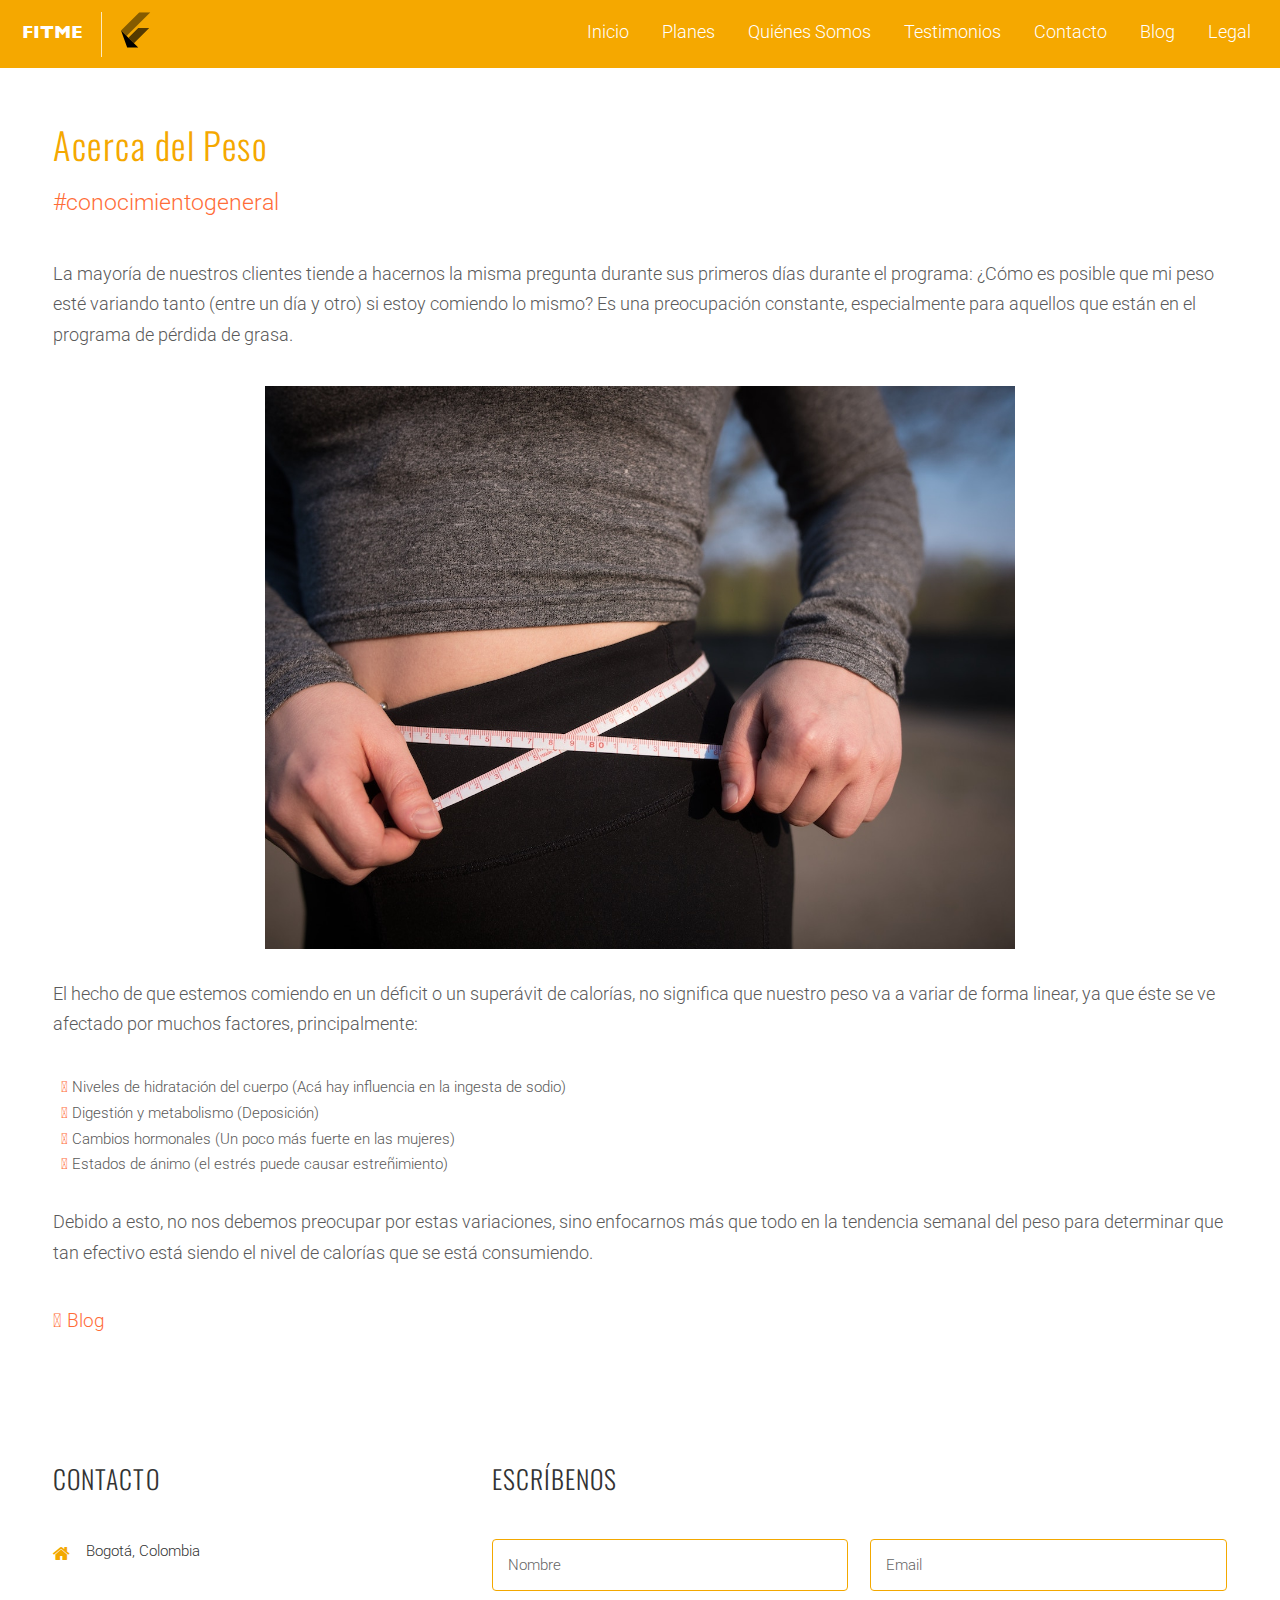
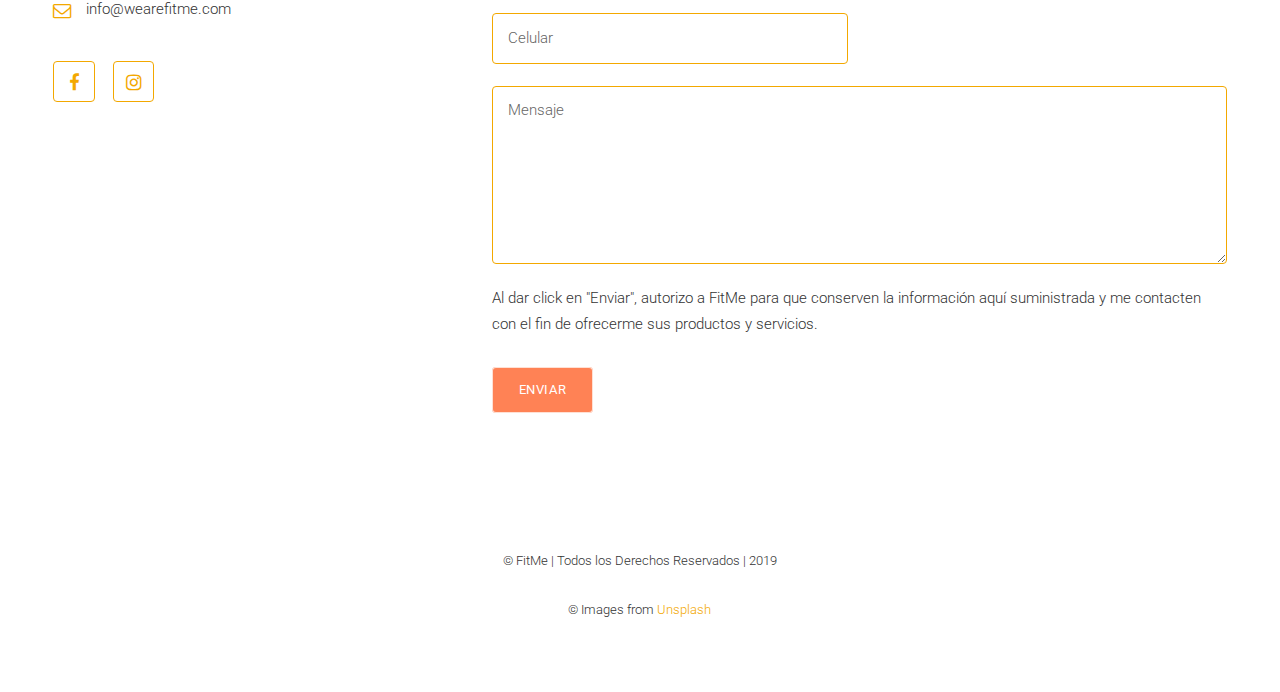
==== acerca-del-peso.html @ be14b2c5 "Add more articles to blog,  add fitlight product, restructure blog" ====
<!DOCTYPE HTML>
<!--
	Telemetry by Pixelarity
	pixelarity.com | hello@pixelarity.com
	License: pixelarity.com/license
-->
<html>
	<head>
		<!-- Meta Tags -->
		<meta charset="utf-8" />
		<meta name="viewport" content="width=device-width, initial-scale=1, user-scalable=no" />
		<meta name="description" content="Con FitMe podrás aprender cómo balancear tu alimentación y ejercicio, logrando que, después de terminar el programa, puedas comer lo que tú quieras, sin restricciones y entendiendo los balances nutricionales para mantener un peso ideal.">
		<meta name="msapplication-TileColor" content="#da532c">
		<meta name="theme-color" content="#ffffff">

		<!-- Stylesheets -->
		<link rel="stylesheet" href="assets/css/main.css" />
		<link rel="stylesheet" href="https://use.fontawesome.com/releases/v5.8.0/css/all.css" integrity="sha384-Mmxa0mLqhmOeaE8vgOSbKacftZcsNYDjQzuCOm6D02luYSzBG8vpaOykv9lFQ51Y" crossorigin="anonymous">

		<!-- Favicon Tags -->
		<link rel="apple-touch-icon" sizes="180x180" href="./assets/favicon/apple-touch-icon.png">
		<link rel="icon" type="image/png" sizes="32x32" href="./assets/favicon/favicon-32x32.png">
		<link rel="icon" type="image/png" sizes="16x16" href="./assets/favicon/favicon-16x16.png">
		<link rel="manifest" href="./assets/favicon/site.webmanifest">
		<link rel="mask-icon" href="./assets/favicon/safari-pinned-tab.svg" color="#f5a800">
		<link rel="shortcut icon" href="./assets/favicon/favicon.ico">
		<meta name="msapplication-TileColor" content="#00a300">
		<meta name="msapplication-config" content="./assets/favicon/browserconfig.xml">
		<meta name="theme-color" content="#ffffff">

		<!-- Facebook -->
		<meta property="og:image" content="./assets/favicon/og-image.jpg">
		<meta property="og:image:height" content="1257">
		<meta property="og:image:width" content="2400">
		<meta property="og:description" content="Aprende cómo balancear tu alimentación y ejercicio, logrando que, después de terminar el programa, puedas comer lo que tú quieras, sin restricciones y entendiendo los balances nutricionales para mantener un peso ideal.">
		<meta property="og:title" content="FitMe">
		<meta property="og:url" content="http://www.wearefitme.com">

		<title>FitMe | Acerca del Peso</title>

	</head>
	<body class="is-preload">

		<!-- Header -->
		<header id="header">

			<!-- Logo -->
				<div class="logo">
					<a href="index.html">FITME</a><span><img src="./images/logo-black.svg" alt="FitMe Logo" id="logo" class="fitme-logo-nav logo-black"></span>
				</div>

			<!-- Nav -->
				<nav id="nav">
					<ul>
						<li><a href="./index.html#banner">Inicio</a></li>
						<li><a href="./index.html#planes">Planes</a></li>
						<li><a href="./index.html#nosotros">Quiénes Somos</a></li>
						<li><a href="./index.html#testimonios">Testimonios</a></li>
						<li><a href="#footer">Contacto</a></li>
						<li><a href="./blog.html">Blog</a></li>
						<li><a href="./index.html">Legal</a></li>
					</ul>
				</nav>

		</header>

		<!-- Main -->
			<section id="main" class="wrapper blog-post">
				<div class="inner">

					<header>
						<h1>Acerca del Peso</h1>
						<p><a href="">#conocimientogeneral</a></p>
					</header>
					<p>La mayoría de nuestros clientes tiende a hacernos la misma pregunta durante sus primeros días durante el programa: ¿Cómo es posible que mi peso esté variando tanto (entre un día y otro) si estoy comiendo lo mismo? Es una preocupación constante, especialmente para aquellos que están en el programa de pérdida de grasa.</p>
					<img src="./images/blog/blog-01.jpg" alt="Measuring tapes on white table" />
					<p>El hecho de que estemos comiendo en un déficit o un superávit de calorías, no significa que nuestro peso va a variar de forma linear, ya que éste se ve afectado por muchos factores, principalmente:</p>
					<ul>
						<li><i class="fas fa-angle-double-right"></i> Niveles de hidratación del cuerpo (Acá hay influencia en la ingesta de sodio)</li>
						<li><i class="fas fa-angle-double-right"></i> Digestión y metabolismo (Deposición)</li>
						<li><i class="fas fa-angle-double-right"></i> Cambios hormonales (Un poco más fuerte en las mujeres)</li>
						<li><i class="fas fa-angle-double-right"></i> Estados de ánimo (el estrés puede causar estreñimiento)</li>
					</ul>
					<p>Debido a esto, no nos debemos preocupar por estas variaciones, sino enfocarnos más que todo en la tendencia semanal del peso para determinar que tan efectivo está siendo el nivel de calorías que se está consumiendo.</p>
					<a href="./blog.html"><i class="fas fa-arrow-left"></i> Blog</a>
				</div>
			</section>

		<!-- Footer -->
		<footer id="footer">
			<div class="inner">
				<div class="split style1">
					<div class="contact">
						<h2>CONTACTO</h2>
						<ul class="contact-icons">
							<li class="icon fa-home">Bogotá, Colombia</li>
							<li class="icon fa-envelope-o">info@wearefitme.com</li>
						</ul>
						<ul class="icons-bordered">
							<li><a class="icon fa-facebook" target="_blank" href="https://www.facebook.com/fitmeco/">
								<span class="label">Facebook</span>
							</a></li>
							<li><a class="icon fa-instagram" target="_blank" href="https://www.instagram.com/fit_me_co/">
								<span class="label">Instagram</span>
							</a></li>
						</ul>
					</div>
					<form action="https://formspree.io/colombiafitme@gmail.com" method="POST">
						<h2>ESCRÍBENOS</h2>
						<div class="fields">
							<div class="field half">
								<input name="name" id="name" placeholder="Nombre" type="text" required />
							</div>
							<div class="field half">
								<input name="email" id="email" placeholder="Email" type="email" required />
							</div>
							<div class="field half">
								<input name="mobile" id="mobile" placeholder="Celular" type="number" />
							</div>
							<div class="field">
								<textarea name="message" id="message" rows="6" placeholder="Mensaje"></textarea>
							</div>
							<div class="field">
								<p>Al dar click en "Enviar", autorizo a FitMe para que conserven la información aquí suministrada y me contacten con el fin de ofrecerme sus productos y servicios.</p>
							</div>
						</div>
						<ul class="actions">
							<li><input value="Enviar" class="button" type="submit" /></li>
						</ul>
					</form>
				</div>
				<div class="copyright">
					<p>&copy; FitMe | Todos los Derechos Reservados | 2019</p>
					<p> &copy; Images from <a href="https://unsplash.com/" target="_blank">Unsplash</a></p>
				</div>
			</div>
		</footer>

		<!-- Scripts -->
			<script src="assets/js/jquery.min.js"></script>
			<script src="assets/js/jquery.dropotron.min.js"></script>
			<script src="assets/js/jquery.scrollex.min.js"></script>
			<script src="assets/js/jquery.scrolly.min.js"></script>
			<script src="assets/js/jquery.selectorr.min.js"></script>
			<script src="assets/js/browser.min.js"></script>
			<script src="assets/js/breakpoints.min.js"></script>
			<script src="assets/js/util.js"></script>
			<script src="assets/js/main.js"></script>

	</body>
</html>
---- assets/css/main.css ----
@import url(font-awesome.min.css);
@import url('https://fonts.googleapis.com/css?family=Roboto:300,300i,400,400i');
@import url('https://fonts.googleapis.com/css?family=Oswald');

html, body, div, span, applet, object,
iframe, h1, h2, h3, h4, h5, h6, p, blockquote,
pre, a, abbr, acronym, address, big, cite,
code, del, dfn, em, img, ins, kbd, q, s, samp,
small, strike, strong, sub, sup, tt, var, b,
u, i, center, dl, dt, dd, ol, ul, li, fieldset,
form, label, legend, table, caption, tbody,
tfoot, thead, tr, th, td, article, aside,
canvas, details, embed, figure, figcaption,
footer, header, hgroup, menu, nav, output, ruby,
section, summary, time, mark, audio, video {
	margin: 0;
	padding: 0;
	border: 0;
	font-size: 100%;
	font: inherit;
	vertical-align: baseline;}

article, aside, details, figcaption, figure,
footer, header, hgroup, menu, nav, section {
	display: block;}

body {
	line-height: 1;
}

ol, ul {
	list-style: none;
}

blockquote, q {
	quotes: none;
}

	blockquote:before, blockquote:after, q:before, q:after {
		content: '';
		content: none;
	}

table {
	border-collapse: collapse;
	border-spacing: 0;
}

body {
	-webkit-text-size-adjust: none;
}

mark {
	background-color: transparent;
	color: inherit;
}

input::-moz-focus-inner {
	border: 0;
	padding: 0;
}

input, select, textarea {
	-moz-appearance: none;
	-webkit-appearance: none;
	-ms-appearance: none;
	appearance: none;
}

@font-face {
    font-family: 'GillSans';
    src: url('../fonts/GillSans-Bold.ttf'),
         url('../fonts/GillSans-Light.ttf');
}

/* Basic */

	@-ms-viewport {
		width: device-width;
	}

	body {
		-ms-overflow-style: scrollbar;
	}

	@media screen and (max-width: 480px) {

		html, body {
			min-width: 320px;
		}

	}

	html {
		box-sizing: border-box;
		scroll-behavior: smooth;
	}

	*, *:before, *:after {
		box-sizing: inherit;
	}

		body.is-preload *, body.is-preload *:before, body.is-preload *:after {
			-moz-animation: none !important;
			-webkit-animation: none !important;
			-ms-animation: none !important;
			animation: none !important;
			-moz-transition: none !important;
			-webkit-transition: none !important;
			-ms-transition: none !important;
			transition: none !important;
		}

/* Type */

	body {
		background-color: #ffffff;
		color: #5a5a5a;
	}

	body, input, select, textarea {
		font-family: "Roboto", Arial, Helvetica, sans-serif;
		font-size: 13pt;
		font-weight: 300;
		line-height: 1.75;
	}

		@media screen and (max-width: 1680px) {

			body, input, select, textarea {
				font-size: 11pt;
			}

		}

	a {
		text-decoration: none;
	}

		a:hover {
			text-decoration: none;
		}

	strong, b {
		font-weight: 400;
	}

	em, i {
		font-style: italic;
	}

	p {
		margin: 0 0 2em 0;
	}

	h1, h2, h3, h4, h5, h6 {
		line-height: 1.8;
		letter-spacing: 0.04em;
		margin: 0 0 1.5em 0;
	}

		h1 a, h2 a, h3 a, h4 a, h5 a, h6 a {
			color: inherit;
			text-decoration: none;
		}

	h1 {
		font-size: 3.45em;
		line-height: 1.3;
	}

	h2 {
		font-size: 2.4em;
	}

	h3 {
		font-size: 1.2em;
		font-weight: 400;
	}

	h4 {
		font-size: 1em;
		font-weight: 400;
	}

	h5 {
		font-size: 1em;
		font-weight: 400;
	}

	h6 {
		font-size: 1em;
		font-weight: 400;
	}

	h1, h2 {
		font-family: 'Oswald', sans-serif;
	}

	@media screen and (max-width: 1280px) {

		h1 {
			font-size: 2.5em;
			line-height: 1.5;
		}

		h2 {
			font-size: 1.75em;
		}

		h3 {
			font-size: 1em;
		}

		h4 {
			font-size: 1em;
		}

	}

	@media screen and (max-width: 736px) {

		h1 {
			font-size: 1.75em;
		}

		h2 {
			font-size: 1.25em;
		}

		h3 {
			font-size: 1em;
		}

	}

	sub {
		font-size: 0.8em;
		position: relative;
		top: 0.5em;
	}

	sup {
		font-size: 0.8em;
		position: relative;
		top: -0.5em;
	}

	blockquote {
		border-left: solid 4px;
		font-style: italic;
		margin: 0 0 2em 0;
		padding: 0.5em 0 0.5em 2em;
	}

	code {
		border-radius: 4px;
		border: solid 1px;
		font-family: "Courier New", monospace;
		font-size: 0.9em;
		margin: 0 0.25em;
		padding: 0.25em 0.65em;
	}

	pre {
		-webkit-overflow-scrolling: touch;
		font-family: "Courier New", monospace;
		font-size: 0.9em;
		margin: 0 0 2em 0;
	}

		pre code {
			display: block;
			line-height: 1.75;
			padding: 1em 1.5em;
			overflow-x: auto;
		}

	hr {
		border: 0;
		border-bottom: solid 1px;
		margin: 2em 0;
	}

		hr.major {
			margin: 3em 0;
		}

	.align-left {
		text-align: left;
	}

	.align-center {
		text-align: center;
	}

	.align-right {
		text-align: right;
	}

	input, select, textarea {
		color: #333333;
	}

	a {
		color: #5ac3d6;
	}

	strong, b {
		color: #333333;
	}

	h1, h2, h3, h4, h5, h6 {
		color: #333333;
	}

	blockquote {
		border-left-color: rgba(144, 144, 144, 0.25);
	}

	code {
		background: rgba(144, 144, 144, 0.075);
		border-color: rgba(144, 144, 144, 0.25);
	}

	hr {
		border-bottom-color: rgba(144, 144, 144, 0.25);
	}

/* Row */

	.row {
		display: flex;
		flex-wrap: wrap;
		box-sizing: border-box;
		align-items: stretch;
	}

		.row > * {
			box-sizing: border-box;
		}

		.row.gtr-uniform > * > :last-child {
			margin-bottom: 0;
		}

		.row.aln-left {
			justify-content: flex-start;
		}

		.row.aln-center {
			justify-content: center;
		}

		.row.aln-right {
			justify-content: flex-end;
		}

		.row.aln-top {
			align-items: flex-start;
		}

		.row.aln-middle {
			align-items: center;
		}

		.row.aln-bottom {
			align-items: flex-end;
		}

		.row > .imp {
			order: -1;
		}

		.row > .col-1 {
			width: 8.3333333333%;
		}

		.row > .off-1 {
			margin-left: 8.3333333333%;
		}

		.row > .col-2 {
			width: 16.6666666667%;
		}

		.row > .off-2 {
			margin-left: 16.6666666667%;
		}

		.row > .col-3 {
			width: 25%;
		}

		.row > .off-3 {
			margin-left: 25%;
		}

		.row > .col-4 {
			width: 33.3333333333%;
		}

		.row > .off-4 {
			margin-left: 33.3333333333%;
		}

		.row > .col-5 {
			width: 41.6666666667%;
		}

		.row > .off-5 {
			margin-left: 41.6666666667%;
		}

		.row > .col-6 {
			width: 50%;
		}

		.row > .off-6 {
			margin-left: 50%;
		}

		.row > .col-7 {
			width: 58.3333333333%;
		}

		.row > .off-7 {
			margin-left: 58.3333333333%;
		}

		.row > .col-8 {
			width: 66.6666666667%;
		}

		.row > .off-8 {
			margin-left: 66.6666666667%;
		}

		.row > .col-9 {
			width: 75%;
		}

		.row > .off-9 {
			margin-left: 75%;
		}

		.row > .col-10 {
			width: 83.3333333333%;
		}

		.row > .off-10 {
			margin-left: 83.3333333333%;
		}

		.row > .col-11 {
			width: 91.6666666667%;
		}

		.row > .off-11 {
			margin-left: 91.6666666667%;
		}

		.row > .col-12 {
			width: 100%;
		}

		.row > .off-12 {
			margin-left: 100%;
		}

		.row.gtr-0 {
			margin-top: 0;
			margin-left: 0em;
		}

			.row.gtr-0 > * {
				padding: 0 0 0 0em;
			}

			.row.gtr-0.gtr-uniform {
				margin-top: 0em;
			}

				.row.gtr-0.gtr-uniform > * {
					padding-top: 0em;
				}

		.row.gtr-25 {
			margin-top: 0;
			margin-left: -0.5em;
		}

			.row.gtr-25 > * {
				padding: 0 0 0 0.5em;
			}

			.row.gtr-25.gtr-uniform {
				margin-top: -0.5em;
			}

				.row.gtr-25.gtr-uniform > * {
					padding-top: 0.5em;
				}

		.row.gtr-50 {
			margin-top: 0;
			margin-left: -1em;
		}

			.row.gtr-50 > * {
				padding: 0 0 0 1em;
			}

			.row.gtr-50.gtr-uniform {
				margin-top: -1em;
			}

				.row.gtr-50.gtr-uniform > * {
					padding-top: 1em;
				}

		.row {
			margin-top: 0;
			margin-left: -2em;
		}

			.row > * {
				padding: 0 0 0 2em;
			}

			.row.gtr-uniform {
				margin-top: -2em;
			}

				.row.gtr-uniform > * {
					padding-top: 2em;
				}

		.row.gtr-150 {
			margin-top: 0;
			margin-left: -3em;
		}

			.row.gtr-150 > * {
				padding: 0 0 0 3em;
			}

			.row.gtr-150.gtr-uniform {
				margin-top: -3em;
			}

				.row.gtr-150.gtr-uniform > * {
					padding-top: 3em;
				}

		.row.gtr-200 {
			margin-top: 0;
			margin-left: -4em;
		}

			.row.gtr-200 > * {
				padding: 0 0 0 4em;
			}

			.row.gtr-200.gtr-uniform {
				margin-top: -4em;
			}

				.row.gtr-200.gtr-uniform > * {
					padding-top: 4em;
				}

		@media screen and (max-width: 1680px) {

			.row {
				display: flex;
				flex-wrap: wrap;
				box-sizing: border-box;
				align-items: stretch;
			}

				.row > * {
					box-sizing: border-box;
				}

				.row.gtr-uniform > * > :last-child {
					margin-bottom: 0;
				}

				.row.aln-left {
					justify-content: flex-start;
				}

				.row.aln-center {
					justify-content: center;
				}

				.row.aln-right {
					justify-content: flex-end;
				}

				.row.aln-top {
					align-items: flex-start;
				}

				.row.aln-middle {
					align-items: center;
				}

				.row.aln-bottom {
					align-items: flex-end;
				}

				.row > .imp-xlarge {
					order: -1;
				}

				.row > .col-1-xlarge {
					width: 8.3333333333%;
				}

				.row > .off-1-xlarge {
					margin-left: 8.3333333333%;
				}

				.row > .col-2-xlarge {
					width: 16.6666666667%;
				}

				.row > .off-2-xlarge {
					margin-left: 16.6666666667%;
				}

				.row > .col-3-xlarge {
					width: 25%;
				}

				.row > .off-3-xlarge {
					margin-left: 25%;
				}

				.row > .col-4-xlarge {
					width: 33.3333333333%;
				}

				.row > .off-4-xlarge {
					margin-left: 33.3333333333%;
				}

				.row > .col-5-xlarge {
					width: 41.6666666667%;
				}

				.row > .off-5-xlarge {
					margin-left: 41.6666666667%;
				}

				.row > .col-6-xlarge {
					width: 50%;
				}

				.row > .off-6-xlarge {
					margin-left: 50%;
				}

				.row > .col-7-xlarge {
					width: 58.3333333333%;
				}

				.row > .off-7-xlarge {
					margin-left: 58.3333333333%;
				}

				.row > .col-8-xlarge {
					width: 66.6666666667%;
				}

				.row > .off-8-xlarge {
					margin-left: 66.6666666667%;
				}

				.row > .col-9-xlarge {
					width: 75%;
				}

				.row > .off-9-xlarge {
					margin-left: 75%;
				}

				.row > .col-10-xlarge {
					width: 83.3333333333%;
				}

				.row > .off-10-xlarge {
					margin-left: 83.3333333333%;
				}

				.row > .col-11-xlarge {
					width: 91.6666666667%;
				}

				.row > .off-11-xlarge {
					margin-left: 91.6666666667%;
				}

				.row > .col-12-xlarge {
					width: 100%;
				}

				.row > .off-12-xlarge {
					margin-left: 100%;
				}

				.row.gtr-0 {
					margin-top: 0;
					margin-left: 0em;
				}

					.row.gtr-0 > * {
						padding: 0 0 0 0em;
					}

					.row.gtr-0.gtr-uniform {
						margin-top: 0em;
					}

						.row.gtr-0.gtr-uniform > * {
							padding-top: 0em;
						}

				.row.gtr-25 {
					margin-top: 0;
					margin-left: -0.5em;
				}

					.row.gtr-25 > * {
						padding: 0 0 0 0.5em;
					}

					.row.gtr-25.gtr-uniform {
						margin-top: -0.5em;
					}

						.row.gtr-25.gtr-uniform > * {
							padding-top: 0.5em;
						}

				.row.gtr-50 {
					margin-top: 0;
					margin-left: -1em;
				}

					.row.gtr-50 > * {
						padding: 0 0 0 1em;
					}

					.row.gtr-50.gtr-uniform {
						margin-top: -1em;
					}

						.row.gtr-50.gtr-uniform > * {
							padding-top: 1em;
						}

				.row {
					margin-top: 0;
					margin-left: -2em;
				}

					.row > * {
						padding: 0 0 0 2em;
					}

					.row.gtr-uniform {
						margin-top: -2em;
					}

						.row.gtr-uniform > * {
							padding-top: 2em;
						}

				.row.gtr-150 {
					margin-top: 0;
					margin-left: -3em;
				}

					.row.gtr-150 > * {
						padding: 0 0 0 3em;
					}

					.row.gtr-150.gtr-uniform {
						margin-top: -3em;
					}

						.row.gtr-150.gtr-uniform > * {
							padding-top: 3em;
						}

				.row.gtr-200 {
					margin-top: 0;
					margin-left: -4em;
				}

					.row.gtr-200 > * {
						padding: 0 0 0 4em;
					}

					.row.gtr-200.gtr-uniform {
						margin-top: -4em;
					}

						.row.gtr-200.gtr-uniform > * {
							padding-top: 4em;
						}

		}

		@media screen and (max-width: 1280px) {

			.row {
				display: flex;
				flex-wrap: wrap;
				box-sizing: border-box;
				align-items: stretch;
			}

				.row > * {
					box-sizing: border-box;
				}

				.row.gtr-uniform > * > :last-child {
					margin-bottom: 0;
				}

				.row.aln-left {
					justify-content: flex-start;
				}

				.row.aln-center {
					justify-content: center;
				}

				.row.aln-right {
					justify-content: flex-end;
				}

				.row.aln-top {
					align-items: flex-start;
				}

				.row.aln-middle {
					align-items: center;
				}

				.row.aln-bottom {
					align-items: flex-end;
				}

				.row > .imp-large {
					order: -1;
				}

				.row > .col-1-large {
					width: 8.3333333333%;
				}

				.row > .off-1-large {
					margin-left: 8.3333333333%;
				}

				.row > .col-2-large {
					width: 16.6666666667%;
				}

				.row > .off-2-large {
					margin-left: 16.6666666667%;
				}

				.row > .col-3-large {
					width: 25%;
				}

				.row > .off-3-large {
					margin-left: 25%;
				}

				.row > .col-4-large {
					width: 33.3333333333%;
				}

				.row > .off-4-large {
					margin-left: 33.3333333333%;
				}

				.row > .col-5-large {
					width: 41.6666666667%;
				}

				.row > .off-5-large {
					margin-left: 41.6666666667%;
				}

				.row > .col-6-large {
					width: 50%;
				}

				.row > .off-6-large {
					margin-left: 50%;
				}

				.row > .col-7-large {
					width: 58.3333333333%;
				}

				.row > .off-7-large {
					margin-left: 58.3333333333%;
				}

				.row > .col-8-large {
					width: 66.6666666667%;
				}

				.row > .off-8-large {
					margin-left: 66.6666666667%;
				}

				.row > .col-9-large {
					width: 75%;
				}

				.row > .off-9-large {
					margin-left: 75%;
				}

				.row > .col-10-large {
					width: 83.3333333333%;
				}

				.row > .off-10-large {
					margin-left: 83.3333333333%;
				}

				.row > .col-11-large {
					width: 91.6666666667%;
				}

				.row > .off-11-large {
					margin-left: 91.6666666667%;
				}

				.row > .col-12-large {
					width: 100%;
				}

				.row > .off-12-large {
					margin-left: 100%;
				}

				.row.gtr-0 {
					margin-top: 0;
					margin-left: 0em;
				}

					.row.gtr-0 > * {
						padding: 0 0 0 0em;
					}

					.row.gtr-0.gtr-uniform {
						margin-top: 0em;
					}

						.row.gtr-0.gtr-uniform > * {
							padding-top: 0em;
						}

				.row.gtr-25 {
					margin-top: 0;
					margin-left: -0.375em;
				}

					.row.gtr-25 > * {
						padding: 0 0 0 0.375em;
					}

					.row.gtr-25.gtr-uniform {
						margin-top: -0.375em;
					}

						.row.gtr-25.gtr-uniform > * {
							padding-top: 0.375em;
						}

				.row.gtr-50 {
					margin-top: 0;
					margin-left: -0.75em;
				}

					.row.gtr-50 > * {
						padding: 0 0 0 0.75em;
					}

					.row.gtr-50.gtr-uniform {
						margin-top: -0.75em;
					}

						.row.gtr-50.gtr-uniform > * {
							padding-top: 0.75em;
						}

				.row {
					margin-top: 0;
					margin-left: -1.5em;
				}

					.row > * {
						padding: 0 0 0 1.5em;
					}

					.row.gtr-uniform {
						margin-top: -1.5em;
					}

						.row.gtr-uniform > * {
							padding-top: 1.5em;
						}

				.row.gtr-150 {
					margin-top: 0;
					margin-left: -2.25em;
				}

					.row.gtr-150 > * {
						padding: 0 0 0 2.25em;
					}

					.row.gtr-150.gtr-uniform {
						margin-top: -2.25em;
					}

						.row.gtr-150.gtr-uniform > * {
							padding-top: 2.25em;
						}

				.row.gtr-200 {
					margin-top: 0;
					margin-left: -3em;
				}

					.row.gtr-200 > * {
						padding: 0 0 0 3em;
					}

					.row.gtr-200.gtr-uniform {
						margin-top: -3em;
					}

						.row.gtr-200.gtr-uniform > * {
							padding-top: 3em;
						}

		}

		@media screen and (max-width: 980px) {

			.row {
				display: flex;
				flex-wrap: wrap;
				box-sizing: border-box;
				align-items: stretch;
			}

				.row > * {
					box-sizing: border-box;
				}

				.row.gtr-uniform > * > :last-child {
					margin-bottom: 0;
				}

				.row.aln-left {
					justify-content: flex-start;
				}

				.row.aln-center {
					justify-content: center;
				}

				.row.aln-right {
					justify-content: flex-end;
				}

				.row.aln-top {
					align-items: flex-start;
				}

				.row.aln-middle {
					align-items: center;
				}

				.row.aln-bottom {
					align-items: flex-end;
				}

				.row > .imp-medium {
					order: -1;
				}

				.row > .col-1-medium {
					width: 8.3333333333%;
				}

				.row > .off-1-medium {
					margin-left: 8.3333333333%;
				}

				.row > .col-2-medium {
					width: 16.6666666667%;
				}

				.row > .off-2-medium {
					margin-left: 16.6666666667%;
				}

				.row > .col-3-medium {
					width: 25%;
				}

				.row > .off-3-medium {
					margin-left: 25%;
				}

				.row > .col-4-medium {
					width: 33.3333333333%;
				}

				.row > .off-4-medium {
					margin-left: 33.3333333333%;
				}

				.row > .col-5-medium {
					width: 41.6666666667%;
				}

				.row > .off-5-medium {
					margin-left: 41.6666666667%;
				}

				.row > .col-6-medium {
					width: 50%;
				}

				.row > .off-6-medium {
					margin-left: 50%;
				}

				.row > .col-7-medium {
					width: 58.3333333333%;
				}

				.row > .off-7-medium {
					margin-left: 58.3333333333%;
				}

				.row > .col-8-medium {
					width: 66.6666666667%;
				}

				.row > .off-8-medium {
					margin-left: 66.6666666667%;
				}

				.row > .col-9-medium {
					width: 75%;
				}

				.row > .off-9-medium {
					margin-left: 75%;
				}

				.row > .col-10-medium {
					width: 83.3333333333%;
				}

				.row > .off-10-medium {
					margin-left: 83.3333333333%;
				}

				.row > .col-11-medium {
					width: 91.6666666667%;
				}

				.row > .off-11-medium {
					margin-left: 91.6666666667%;
				}

				.row > .col-12-medium {
					width: 100%;
				}

				.row > .off-12-medium {
					margin-left: 100%;
				}

				.row.gtr-0 {
					margin-top: 0;
					margin-left: 0em;
				}

					.row.gtr-0 > * {
						padding: 0 0 0 0em;
					}

					.row.gtr-0.gtr-uniform {
						margin-top: 0em;
					}

						.row.gtr-0.gtr-uniform > * {
							padding-top: 0em;
						}

				.row.gtr-25 {
					margin-top: 0;
					margin-left: -0.375em;
				}

					.row.gtr-25 > * {
						padding: 0 0 0 0.375em;
					}

					.row.gtr-25.gtr-uniform {
						margin-top: -0.375em;
					}

						.row.gtr-25.gtr-uniform > * {
							padding-top: 0.375em;
						}

				.row.gtr-50 {
					margin-top: 0;
					margin-left: -0.75em;
				}

					.row.gtr-50 > * {
						padding: 0 0 0 0.75em;
					}

					.row.gtr-50.gtr-uniform {
						margin-top: -0.75em;
					}

						.row.gtr-50.gtr-uniform > * {
							padding-top: 0.75em;
						}

				.row {
					margin-top: 0;
					margin-left: -1.5em;
				}

					.row > * {
						padding: 0 0 0 1.5em;
					}

					.row.gtr-uniform {
						margin-top: -1.5em;
					}

						.row.gtr-uniform > * {
							padding-top: 1.5em;
						}

				.row.gtr-150 {
					margin-top: 0;
					margin-left: -2.25em;
				}

					.row.gtr-150 > * {
						padding: 0 0 0 2.25em;
					}

					.row.gtr-150.gtr-uniform {
						margin-top: -2.25em;
					}

						.row.gtr-150.gtr-uniform > * {
							padding-top: 2.25em;
						}

				.row.gtr-200 {
					margin-top: 0;
					margin-left: -3em;
				}

					.row.gtr-200 > * {
						padding: 0 0 0 3em;
					}

					.row.gtr-200.gtr-uniform {
						margin-top: -3em;
					}

						.row.gtr-200.gtr-uniform > * {
							padding-top: 3em;
						}

		}

		@media screen and (max-width: 736px) {

			.row {
				display: flex;
				flex-wrap: wrap;
				box-sizing: border-box;
				align-items: stretch;
			}

				.row > * {
					box-sizing: border-box;
				}

				.row.gtr-uniform > * > :last-child {
					margin-bottom: 0;
				}

				.row.aln-left {
					justify-content: flex-start;
				}

				.row.aln-center {
					justify-content: center;
				}

				.row.aln-right {
					justify-content: flex-end;
				}

				.row.aln-top {
					align-items: flex-start;
				}

				.row.aln-middle {
					align-items: center;
				}

				.row.aln-bottom {
					align-items: flex-end;
				}

				.row > .imp-small {
					order: -1;
				}

				.row > .col-1-small {
					width: 8.3333333333%;
				}

				.row > .off-1-small {
					margin-left: 8.3333333333%;
				}

				.row > .col-2-small {
					width: 16.6666666667%;
				}

				.row > .off-2-small {
					margin-left: 16.6666666667%;
				}

				.row > .col-3-small {
					width: 25%;
				}

				.row > .off-3-small {
					margin-left: 25%;
				}

				.row > .col-4-small {
					width: 33.3333333333%;
				}

				.row > .off-4-small {
					margin-left: 33.3333333333%;
				}

				.row > .col-5-small {
					width: 41.6666666667%;
				}

				.row > .off-5-small {
					margin-left: 41.6666666667%;
				}

				.row > .col-6-small {
					width: 50%;
				}

				.row > .off-6-small {
					margin-left: 50%;
				}

				.row > .col-7-small {
					width: 58.3333333333%;
				}

				.row > .off-7-small {
					margin-left: 58.3333333333%;
				}

				.row > .col-8-small {
					width: 66.6666666667%;
				}

				.row > .off-8-small {
					margin-left: 66.6666666667%;
				}

				.row > .col-9-small {
					width: 75%;
				}

				.row > .off-9-small {
					margin-left: 75%;
				}

				.row > .col-10-small {
					width: 83.3333333333%;
				}

				.row > .off-10-small {
					margin-left: 83.3333333333%;
				}

				.row > .col-11-small {
					width: 91.6666666667%;
				}

				.row > .off-11-small {
					margin-left: 91.6666666667%;
				}

				.row > .col-12-small {
					width: 100%;
				}

				.row > .off-12-small {
					margin-left: 100%;
				}

				.row.gtr-0 {
					margin-top: 0;
					margin-left: 0em;
				}

					.row.gtr-0 > * {
						padding: 0 0 0 0em;
					}

					.row.gtr-0.gtr-uniform {
						margin-top: 0em;
					}

						.row.gtr-0.gtr-uniform > * {
							padding-top: 0em;
						}

				.row.gtr-25 {
					margin-top: 0;
					margin-left: -0.3125em;
				}

					.row.gtr-25 > * {
						padding: 0 0 0 0.3125em;
					}

					.row.gtr-25.gtr-uniform {
						margin-top: -0.3125em;
					}

						.row.gtr-25.gtr-uniform > * {
							padding-top: 0.3125em;
						}

				.row.gtr-50 {
					margin-top: 0;
					margin-left: -0.625em;
				}

					.row.gtr-50 > * {
						padding: 0 0 0 0.625em;
					}

					.row.gtr-50.gtr-uniform {
						margin-top: -0.625em;
					}

						.row.gtr-50.gtr-uniform > * {
							padding-top: 0.625em;
						}

				.row {
					margin-top: 0;
					margin-left: -1.25em;
				}

					.row > * {
						padding: 0 0 0 1.25em;
					}

					.row.gtr-uniform {
						margin-top: -1.25em;
					}

						.row.gtr-uniform > * {
							padding-top: 1.25em;
						}

				.row.gtr-150 {
					margin-top: 0;
					margin-left: -1.875em;
				}

					.row.gtr-150 > * {
						padding: 0 0 0 1.875em;
					}

					.row.gtr-150.gtr-uniform {
						margin-top: -1.875em;
					}

						.row.gtr-150.gtr-uniform > * {
							padding-top: 1.875em;
						}

				.row.gtr-200 {
					margin-top: 0;
					margin-left: -2.5em;
				}

					.row.gtr-200 > * {
						padding: 0 0 0 2.5em;
					}

					.row.gtr-200.gtr-uniform {
						margin-top: -2.5em;
					}

						.row.gtr-200.gtr-uniform > * {
							padding-top: 2.5em;
						}

		}

		@media screen and (max-width: 480px) {

			.row {
				display: flex;
				flex-wrap: wrap;
				box-sizing: border-box;
				align-items: stretch;
			}

				.row > * {
					box-sizing: border-box;
				}

				.row.gtr-uniform > * > :last-child {
					margin-bottom: 0;
				}

				.row.aln-left {
					justify-content: flex-start;
				}

				.row.aln-center {
					justify-content: center;
				}

				.row.aln-right {
					justify-content: flex-end;
				}

				.row.aln-top {
					align-items: flex-start;
				}

				.row.aln-middle {
					align-items: center;
				}

				.row.aln-bottom {
					align-items: flex-end;
				}

				.row > .imp-xsmall {
					order: -1;
				}

				.row > .col-1-xsmall {
					width: 8.3333333333%;
				}

				.row > .off-1-xsmall {
					margin-left: 8.3333333333%;
				}

				.row > .col-2-xsmall {
					width: 16.6666666667%;
				}

				.row > .off-2-xsmall {
					margin-left: 16.6666666667%;
				}

				.row > .col-3-xsmall {
					width: 25%;
				}

				.row > .off-3-xsmall {
					margin-left: 25%;
				}

				.row > .col-4-xsmall {
					width: 33.3333333333%;
				}

				.row > .off-4-xsmall {
					margin-left: 33.3333333333%;
				}

				.row > .col-5-xsmall {
					width: 41.6666666667%;
				}

				.row > .off-5-xsmall {
					margin-left: 41.6666666667%;
				}

				.row > .col-6-xsmall {
					width: 50%;
				}

				.row > .off-6-xsmall {
					margin-left: 50%;
				}

				.row > .col-7-xsmall {
					width: 58.3333333333%;
				}

				.row > .off-7-xsmall {
					margin-left: 58.3333333333%;
				}

				.row > .col-8-xsmall {
					width: 66.6666666667%;
				}

				.row > .off-8-xsmall {
					margin-left: 66.6666666667%;
				}

				.row > .col-9-xsmall {
					width: 75%;
				}

				.row > .off-9-xsmall {
					margin-left: 75%;
				}

				.row > .col-10-xsmall {
					width: 83.3333333333%;
				}

				.row > .off-10-xsmall {
					margin-left: 83.3333333333%;
				}

				.row > .col-11-xsmall {
					width: 91.6666666667%;
				}

				.row > .off-11-xsmall {
					margin-left: 91.6666666667%;
				}

				.row > .col-12-xsmall {
					width: 100%;
				}

				.row > .off-12-xsmall {
					margin-left: 100%;
				}

				.row.gtr-0 {
					margin-top: 0;
					margin-left: 0em;
				}

					.row.gtr-0 > * {
						padding: 0 0 0 0em;
					}

					.row.gtr-0.gtr-uniform {
						margin-top: 0em;
					}

						.row.gtr-0.gtr-uniform > * {
							padding-top: 0em;
						}

				.row.gtr-25 {
					margin-top: 0;
					margin-left: -0.3125em;
				}

					.row.gtr-25 > * {
						padding: 0 0 0 0.3125em;
					}

					.row.gtr-25.gtr-uniform {
						margin-top: -0.3125em;
					}

						.row.gtr-25.gtr-uniform > * {
							padding-top: 0.3125em;
						}

				.row.gtr-50 {
					margin-top: 0;
					margin-left: -0.625em;
				}

					.row.gtr-50 > * {
						padding: 0 0 0 0.625em;
					}

					.row.gtr-50.gtr-uniform {
						margin-top: -0.625em;
					}

						.row.gtr-50.gtr-uniform > * {
							padding-top: 0.625em;
						}

				.row {
					margin-top: 0;
					margin-left: -1.25em;
				}

					.row > * {
						padding: 0 0 0 1.25em;
					}

					.row.gtr-uniform {
						margin-top: -1.25em;
					}

						.row.gtr-uniform > * {
							padding-top: 1.25em;
						}

				.row.gtr-150 {
					margin-top: 0;
					margin-left: -1.875em;
				}

					.row.gtr-150 > * {
						padding: 0 0 0 1.875em;
					}

					.row.gtr-150.gtr-uniform {
						margin-top: -1.875em;
					}

						.row.gtr-150.gtr-uniform > * {
							padding-top: 1.875em;
						}

				.row.gtr-200 {
					margin-top: 0;
					margin-left: -2.5em;
				}

					.row.gtr-200 > * {
						padding: 0 0 0 2.5em;
					}

					.row.gtr-200.gtr-uniform {
						margin-top: -2.5em;
					}

						.row.gtr-200.gtr-uniform > * {
							padding-top: 2.5em;
						}

		}

/* Box */

	.box {
		border-radius: 4px;
		border: solid 1px;
		margin-bottom: 2em;
		padding: 1.5em;
	}

		.box > :last-child,
		.box > :last-child > :last-child,
		.box > :last-child > :last-child > :last-child {
			margin-bottom: 0;
		}

		.box.alt {
			border: 0;
			border-radius: 0;
			padding: 0;
		}

	.box {
		border-color: rgba(144, 144, 144, 0.25);
	}

/* Split */

	.split {
		-moz-align-items: -moz-flex-start;
		-webkit-align-items: -webkit-flex-start;
		-ms-align-items: -ms-flex-start;
		align-items: flex-start;
		display: -moz-flex;
		display: -webkit-flex;
		display: -ms-flex;
		display: flex;
		margin-left: -6em;
		margin-bottom: 2em;
	}

		.split > * {
			margin-left: 6em !important;
			width: 50%;
			-ms-flex: 1 1 auto;
		}

			.split > * > :last-child {
				margin-bottom: 0;
			}

		.split.centered {
			-moz-align-items: center;
			-webkit-align-items: center;
			-ms-align-items: center;
			align-items: center;
		}

		.split.style1 > *:nth-child(2n - 1) {
			width: 33%;
		}

		.split.style1 > *:nth-child(2n) {
			width: 67%;
		}

		@media screen and (max-width: 1280px) {

			.split {
				margin-left: -3.75em;
			}

				.split > * {
					margin-left: 3.75em !important;
				}

				.split.centered {
					-moz-align-items: -moz-flex-start;
					-webkit-align-items: -webkit-flex-start;
					-ms-align-items: -ms-flex-start;
					align-items: flex-start;
				}

		}

		@media screen and (max-width: 980px) {

			.split {
				-moz-flex-direction: column;
				-webkit-flex-direction: column;
				-ms-flex-direction: column;
				flex-direction: column;
				margin-left: 0;
			}

				.split > * {
					margin-left: 0 !important;
					margin-top: 3.75em !important;
					width: 100% !important;
				}

					.split > *:first-child {
						margin-top: 0 !important;
					}

				.split.reversed {
					-moz-flex-direction: column-reverse;
					-webkit-flex-direction: column-reverse;
					-ms-flex-direction: column-reverse;
					flex-direction: column-reverse;
				}

					.split.reversed > * {
						margin-bottom: 3.75em !important;
						margin-top: 0 !important;
					}

						.split.reversed > *:first-child {
							margin-bottom: 0 !important;
						}

		}

		@media screen and (max-width: 736px) {

			.split > * {
				margin-top: 3em !important;
			}

			.split.reversed > * {
				margin-bottom: 3em !important;
			}

		}

/* Features */

	.features {
		display: -moz-flex;
		display: -webkit-flex;
		display: -ms-flex;
		display: flex;
		-moz-flex-wrap: wrap;
		-webkit-flex-wrap: wrap;
		-ms-flex-wrap: wrap;
		flex-wrap: wrap;
	}

		.features > article {
			border-style: solid;
			border-top-width: 1px;
			border-right-width: 0;
			border-bottom-width: 0;
			border-left-width: 1px;
			padding: 2.25em 0;
			position: relative;
		}

			.features > article > :last-child {
				margin-bottom: 0;
			}

			.features > article:before {
				position: absolute;
				font-size: 1.875rem;
				top: 0.75em;
			}

			.features > article:nth-child(1), .features > article:nth-child(2) {
				border-top-width: 0;
			}

			.features > article:nth-child(2n -1) {
				border-left-width: 0;
				padding-left: 3.5em;
				padding-right: 3em;
				width: 50%;
			}

				.features > article:nth-child(2n -1):before {
					left: 0;
				}

			.features > article:nth-child(2n) {
				padding-left: 6.5em;
				padding-right: 0;
				width: 50%;
			}

				.features > article:nth-child(2n):before {
					left: 1.5em;
				}

			.features > article h3 {
				margin: 0;
			}

		@media screen and (max-width: 1280px) {

			.features > article {
				padding: 1.6875em 0;
			}

				.features > article:before {
					font-size: 1.5rem;
					top: 0.6923076923em;
				}

				.features > article:nth-child(2n -1) {
					padding-left: 2.75em;
					padding-right: 2.25em;
				}

				.features > article:nth-child(2n) {
					padding-left: 5em;
					padding-right: 0;
				}

					.features > article:nth-child(2n):before {
						left: 1.3846153846em;
					}

		}

		@media screen and (max-width: 980px) {

			.features > article {
				padding: 3em 0;
			}

				.features > article:before {
					font-size: 1.5rem;
					top: 1.5230769231em;
				}

				.features > article:nth-child(2n -1) {
					padding-left: 3em;
					padding-right: 3em;
				}

				.features > article:nth-child(2n) {
					padding-left: 6em;
					padding-right: 0;
				}

					.features > article:nth-child(2n):before {
						left: 1.8461538462em;
					}

		}

		@media screen and (max-width: 480px) {

			.features > article {
				border-left-width: 0;
				padding: 2.25em 0;
			}

				.features > article:before {
					top: 0.9692307692em;
				}

				.features > article:nth-child(1) {
					border-top-width: 0;
				}

				.features > article:nth-last-child(1) {
					padding-bottom: 0;
				}

				.features > article:nth-child(2) {
					border-top-width: 1px;
				}

				.features > article:nth-child(2n -1) {
					padding-left: 3em;
					padding-right: 0;
					width: 100%;
				}

					.features > article:nth-child(2n -1):before {
						left: 0;
					}

				.features > article:nth-child(2n) {
					padding-left: 3em;
					padding-right: 0;
					width: 100%;
				}

					.features > article:nth-child(2n):before {
						left: 0;
					}

		}

	.features > article {
		border-color: rgba(144, 144, 144, 1);
	}

		.features > article:before, .features > article h3 {
			color: #f5a800;
		}

	.blog-01 {
		background: url(../../images/blog/blog-01.jpg);
		background-position: 50% 75%;
	}

	.blog-02 {
		background: url(../../images/blog/blog-02.jpg);
	}

	.blog-03 {
		background: url(../../images/blog/blog-03.jpg);
		background-position: 50% 40%;
	}

	.blog-04 {
		background: url(../../images/blog/blog-04.jpg);
	}

	.blog-05 {
		background: url(../../images/blog/blog-05.jpg);
		background-position: 50% 36%;
	}

	.blog-06 {
		background: url(../../images/blog/blog-06.jpg);
	}

	.blog-07 {
		background: url(../../images/blog/blog-07.jpg);
		background-position: 50% 32%;
	}

	.blog-08 {
		background: url(../../images/blog/blog-08.jpg);
		background-position: 50% 75%;
	}

		.blog-with-table img {
			max-width: 100% !important;
		}


	.blog-snippet {
		/* background-position: center; */
		background-repeat: no-repeat;
		background-size: cover;
		border: 15px solid #fff !important;
		color: rgba(255, 255, 255, 1);
		padding-bottom: 1em !important;
	}

	.internal-snippet {
		background: rgba(0,0,0,0.80);
		display: block;
		margin-bottom: 0px;
		margin-top: 50px;
		padding: 5px 0px 5px 20px;
	}

		.internal-snippet a {
			text-decoration: none !important;

		}

	.left {
		margin-left: -65px;
	}

	.right {
		margin-left: -45px;
		margin-right: -15px;
	}

		.internal-snippet h3 {
			font-size: 1.4em;
			line-height: 1.6;
			margin: 0;
		}

		.internal-snippet p,
		.internal-snippet h5 {
			color: #fff;
			margin: 0;
		}

		.internal-snippet p {
			line-height: 1.4;
			padding-left: 10px;
		}

/* Stats */

	.stats {
		display: -moz-flex;
		display: -webkit-flex;
		display: -ms-flex;
		display: flex;
		margin: 0 0 2em 0;
	}

		.stats > article {
			-moz-flex-grow: 1;
			-webkit-flex-grow: 1;
			-ms-flex-grow: 1;
			flex-grow: 1;
			-moz-flex-shrink: 1;
			-webkit-flex-shrink: 1;
			-ms-flex-shrink: 1;
			flex-shrink: 1;
			border-style: solid;
			border-right-width: 1px;
			padding: 0 3em;
		}

			.stats > article:nth-last-child(1) {
				border-right-width: 0;
			}

			.stats > article h3 span {
				display: block;
				font-size: 3em;
				font-weight: 300;
				line-height: 1;
				margin-bottom: 0.25em;
			}

			.stats > article > :last-child {
				margin-bottom: 0;
			}

		@media screen and (max-width: 1280px) {

			.stats > article {
				padding: 0 1.5em;
			}

		}

		@media screen and (max-width: 980px) {

			.stats {
				-moz-flex-wrap: wrap;
				-webkit-flex-wrap: wrap;
				-ms-flex-wrap: wrap;
				flex-wrap: wrap;
			}

				.stats > article {
					border-top-width: 1px;
					padding: 3em;
					width: 50%;
				}

					.stats > article:nth-child(1), .stats > article:nth-child(2) {
						border-top-width: 0;
					}

					.stats > article:nth-last-child(2n - 1) {
						border-right-width: 0;
					}

		}

		@media screen and (max-width: 480px) {

			.stats {
				-moz-flex-direction: column;
				-webkit-flex-direction: column;
				-ms-flex-direction: column;
				flex-direction: column;
			}

				.stats > article {
					border-right: 0;
					padding: 3em 0;
					width: 100%;
				}

					.stats > article:nth-child(1) {
						padding-top: 1.5em;
					}

					.stats > article:nth-child(2) {
						border-top-width: 1px;
					}

					.stats > article:nth-last-child(1) {
						padding-bottom: 1.5em;
					}

		}

	.stats > article {
		border-color: rgba(144, 144, 144, 0.25);
	}

/* Tabs */

	.section-title {
		border-bottom: 2px solid #f3a800;
		display: block;
		text-align: center;
		width: auto;
	}

	.tabs {
		margin: 0 0 2em 0;
	}

		.tabs .titles {
			-moz-user-select: none;
			-webkit-user-select: none;
			-ms-user-select: none;
			user-select: none;
			list-style-type: none;
			margin-bottom: -1px;
			padding-left: 0;
		}

			.tabs .titles li {
				-moz-transition-property: color, background-color;
				-webkit-transition-property: color, background-color;
				-ms-transition-property: color, background-color;
				transition-property: color, background-color;
				-moz-transition-duration: 0.2s;
				-webkit-transition-duration: 0.2s;
				-ms-transition-duration: 0.2s;
				transition-duration: 0.2s;
				border-style: solid;
				border-width: 1px 1px 0 0;
				display: inline-block;
				font-size: 1.2em;
				font-weight: 400;
				padding: 1em 3em;
			}

				.tabs .titles li:first-child {
					border-left-width: 1px;
				}

				.tabs .titles li.active {
					padding-top: 1.5em;
					border-left-width: 1px;
				}

				.tabs .titles li + .active {
					margin-left: -1px;
				}

		.tabs .panels {
			padding: 3.75em 3.75em 1.75em 3.75em ;
			border-style: solid;
			border-width: 1px;
		}

		.tabs .panel {
			-moz-transition: opacity 0.2s ease-in-out;
			-webkit-transition: opacity 0.2s ease-in-out;
			-ms-transition: opacity 0.2s ease-in-out;
			transition: opacity 0.2s ease-in-out;
			opacity: 0;
		}

			.tabs .panel .image {
				margin-bottom: 0;
			}

				.tabs .panel .image img {
					width: 100%;
				}

			.tabs .panel.active {
				opacity: 1;
			}

		@media screen and (max-width: 1280px) {

			.tabs .titles li {
				font-size: 1em;
			}

		}

		@media screen and (max-width: 736px) {

			.tabs .panels {
				padding: 2em 2em 0.1em 2em ;
			}

		}

		@media screen and (max-width: 480px) {

			.tabs .titles li {
				font-size: 0.8em;
				padding: 1em;
			}

				.tabs .titles li.active {
					padding-top: 1em;
				}

			.tabs .panels {
				padding: 2em 2em 0.1em 2em ;
			}

		}

		@media screen and (orientation: portrait) {

			.tabs .titles {
				display: -moz-flex;
				display: -webkit-flex;
				display: -ms-flex;
				display: flex;
			}

				.tabs .titles li {
					-moz-flex-grow: 1;
					-webkit-flex-grow: 1;
					-ms-flex-grow: 1;
					flex-grow: 1;
					-moz-flex-shrink: 1;
					-webkit-flex-shrink: 1;
					-ms-flex-shrink: 1;
					flex-shrink: 1;
					text-align: center;
				}

					.tabs .titles li.active {
						padding-top: 1em;
					}

		}

	.tabs .titles li {
		border-color: rgba(144, 144, 144, 0.25);
		background-color: rgba(144, 144, 144, 0.075);
	}

		.tabs .titles li.active {
			background-color: #ffffff;
			border-bottom-color: #ffffff;
			color: #ff6c37;
		}

	.tabs .panels {
		border-color: rgba(144, 144, 144, 0.25);
	}

	.tabs .content i {
		color: #ff6c37;
	}

/* Quotes */

	.quotes {
		display: -moz-flex;
		display: -webkit-flex;
		display: -ms-flex;
		display: flex;
		-moz-flex-wrap: wrap;
		-webkit-flex-wrap: wrap;
		-ms-flex-wrap: wrap;
		flex-wrap: wrap;
		background-color: #5ac3d6;
		color: rgba(255, 255, 255, 0.75);
		text-align: center;
	}

		.quotes input, .quotes select, .quotes textarea {
			color: #ffffff;
		}

		.quotes a {
			color: #ffffff;
		}

		.quotes strong, .quotes b {
			color: #ffffff;
		}

		.quotes h1, .quotes h2, .quotes h3, .quotes h4, .quotes h5, .quotes h6 {
			color: #ffffff;
		}

		.quotes blockquote {
			border-left-color: rgba(255, 255, 255, 0.25);
		}

		.quotes code {
			background: rgba(255, 255, 255, 0.075);
			border-color: rgba(255, 255, 255, 0.25);
		}

		.quotes hr {
			border-bottom-color: rgba(255, 255, 255, 0.25);
		}

		.quotes > article {
			padding: 8em 0 6em 0 ;
			background-position: center;
			background-repeat: no-repeat;
			background-size: cover;
			position: relative;
			width: 50%;
		}

			.quotes > article .author {
				margin: 0 0 2em 0;
			}

				.quotes > article .author .name {
					color: #f5a800;
					display: block;
					font-size: 1.8em;
					font-weight: 400;
					margin: 0 0 0.5em 0;
				}

				.quotes > article .author .title {
					display: block;
				}

			.quotes > article:nth-child(odd) {
				padding-left: calc(50vw - 50em);
				padding-right: 3em;
			}

			.quotes > article:nth-child(even) {
				padding-left: 3em;
				padding-right: calc(50vw - 50em);
			}

			.quotes > article:before {
				background-color: #f5a800;
				border-radius: 100%;
				display: inline-block;
				font-size: 2em;
				height: 2.4em;
				line-height: 2.4em;
				margin-bottom: 0.7em;
				position: relative;
				text-align: center;
				width: 2.4em;
				z-index: 1;
			}

			.quotes > article:after {
				-moz-transition: opacity 1s ease-in-out;
				-webkit-transition: opacity 1s ease-in-out;
				-ms-transition: opacity 1s ease-in-out;
				transition: opacity 1s ease-in-out;
				-moz-transition-delay: 0.75s;
				-webkit-transition-delay: 0.75s;
				-ms-transition-delay: 0.75s;
				transition-delay: 0.75s;
				background: #202020;
				content: '';
				display: block;
				height: 100%;
				left: 0;
				opacity: 0.25;
				position: absolute;
				top: 0;
				width: 100%;
			}

			.quotes > article > * {
				position: relative;
				z-index: 1;
			}

		@media screen and (max-width: 1280px) {

			.quotes > article:nth-child(odd) {
				padding-left: 3em;
				padding-right: 3em;
			}

			.quotes > article:nth-child(even) {
				padding-left: 3em;
				padding-right: 3em;
			}

		}

		@media screen and (max-width: 980px) {

			.quotes > article {
				width: 100%;
			}

		}

		@media screen and (max-width: 736px) {

			.quotes > article {
				padding: 4em 0 2em 0 ;
			}

		}

/* Ratungs */

	.ratings {
		margin: 0 0 2em 0;
	}

		.ratings > article {
			margin-bottom: 2.5em;
		}

			.ratings > article:last-child {
				margin-bottom: 0;
			}

		.ratings .progress {
			border-style: solid;
			border-top-width: 1px;
			font-size: 0.9em;
			padding-top: 0.25em;
			position: relative;
		}

			.ratings .progress:before {
				content: '';
				height: 1px;
				left: 0;
				position: absolute;
				top: -1px;
			}

			.ratings .progress[data-progress="0"]:before {
				width: 0%;
			}

			.ratings .progress[data-progress="5"]:before {
				width: 5%;
			}

			.ratings .progress[data-progress="10"]:before {
				width: 10%;
			}

			.ratings .progress[data-progress="15"]:before {
				width: 15%;
			}

			.ratings .progress[data-progress="20"]:before {
				width: 20%;
			}

			.ratings .progress[data-progress="25"]:before {
				width: 25%;
			}

			.ratings .progress[data-progress="30"]:before {
				width: 30%;
			}

			.ratings .progress[data-progress="35"]:before {
				width: 35%;
			}

			.ratings .progress[data-progress="40"]:before {
				width: 40%;
			}

			.ratings .progress[data-progress="45"]:before {
				width: 45%;
			}

			.ratings .progress[data-progress="50"]:before {
				width: 50%;
			}

			.ratings .progress[data-progress="55"]:before {
				width: 55%;
			}

			.ratings .progress[data-progress="60"]:before {
				width: 60%;
			}

			.ratings .progress[data-progress="65"]:before {
				width: 65%;
			}

			.ratings .progress[data-progress="70"]:before {
				width: 70%;
			}

			.ratings .progress[data-progress="75"]:before {
				width: 75%;
			}

			.ratings .progress[data-progress="80"]:before {
				width: 80%;
			}

			.ratings .progress[data-progress="85"]:before {
				width: 85%;
			}

			.ratings .progress[data-progress="90"]:before {
				width: 90%;
			}

			.ratings .progress[data-progress="95"]:before {
				width: 95%;
			}

			.ratings .progress[data-progress="100"]:before {
				width: 100%;
			}

		@media screen and (max-width: 736px) {

			.ratings > article {
				margin-bottom: 1.5em;
			}

		}

	.progress {
		border-color: rgba(144, 144, 144, 0.25);
		color: #5ac3d6;
	}

		.progress:before {
			background-color: currentColor;
		}

/* Button */

	input[type="submit"],
	input[type="reset"],
	input[type="button"],
	button,
	.button {
		-moz-appearance: none;
		-webkit-appearance: none;
		-ms-appearance: none;
		appearance: none;
		-moz-transition: background-color 0.2s ease-in-out, color 0.2s ease-in-out;
		-webkit-transition: background-color 0.2s ease-in-out, color 0.2s ease-in-out;
		-ms-transition: background-color 0.2s ease-in-out, color 0.2s ease-in-out;
		transition: background-color 0.2s ease-in-out, color 0.2s ease-in-out;
		border-radius: 4px;
		border: 0;
		cursor: pointer;
		display: inline-block;
		font-size: 0.9em;
		font-weight: 400;
		height: 3.5em;
		letter-spacing: 0.05em;
		line-height: 3.5em;
		padding: 0 2em;
		text-align: center;
		text-decoration: none;
		text-transform: uppercase;
		white-space: nowrap;
	}

		input[type="submit"].icon:before,
		input[type="reset"].icon:before,
		input[type="button"].icon:before,
		button.icon:before,
		.button.icon:before {
			margin-right: 0.5em;
		}

		input[type="submit"].fit,
		input[type="reset"].fit,
		input[type="button"].fit,
		button.fit,
		.button.fit {
			width: 100%;
		}

		input[type="submit"].small,
		input[type="reset"].small,
		input[type="button"].small,
		button.small,
		.button.small {
			font-size: 0.7em;
		}

		input[type="submit"].large,
		input[type="reset"].large,
		input[type="button"].large,
		button.large,
		.button.large {
			font-size: 1.1em;
		}

		input[type="submit"].wide,
		input[type="reset"].wide,
		input[type="button"].wide,
		button.wide,
		.button.wide {
			min-width: 15em;
		}

		input[type="submit"].disabled, input[type="submit"]:disabled,
		input[type="reset"].disabled,
		input[type="reset"]:disabled,
		input[type="button"].disabled,
		input[type="button"]:disabled,
		button.disabled,
		button:disabled,
		.button.disabled,
		.button:disabled {
			pointer-events: none;
			opacity: 0.25;
		}

	input[type="submit"],
	input[type="reset"],
	input[type="button"],
	button,
	.button {
		background-color: rgba(255, 108, 55, 0.85);
		transition: all 0.2s;
		color: #fff !important;
	}

		input[type="submit"]:hover,
		input[type="reset"]:hover,
		input[type="button"]:hover,
		button:hover,
		.button:hover {
			background-color: rgba(255, 108, 55, 1);
			transform: scale(1.05);
		}

		input[type="submit"]:active,
		input[type="reset"]:active,
		input[type="button"]:active,
		button:active,
		.button:active {
			background-color: rgba(255, 108, 55, 1);
			transform: scale(1.05);
		}

		input[type="submit"].icon:before,
		input[type="reset"].icon:before,
		input[type="button"].icon:before,
		button.icon:before,
		.button.icon:before {
			color: #aaaaaa;
		}

		input[type="submit"].primary,
		input[type="reset"].primary,
		input[type="button"].primary,
		button.primary,
		.button.primary {
			box-shadow: none;
			background-color: #5ac3d6;
			color: #ffffff !important;
		}

			input[type="submit"].primary.icon:before,
			input[type="reset"].primary.icon:before,
			input[type="button"].primary.icon:before,
			button.primary.icon:before,
			.button.primary.icon:before {
				color: #ffffff !important;
			}

			input[type="submit"].primary:hover,
			input[type="reset"].primary:hover,
			input[type="button"].primary:hover,
			button.primary:hover,
			.button.primary:hover {
				background-color: #6ecadb;
			}

			input[type="submit"].primary:active,
			input[type="reset"].primary:active,
			input[type="button"].primary:active,
			button.primary:active,
			.button.primary:active {
				background-color: #46bcd1;
			}

/* Form */

	form {
		margin: 0 0 2em 0;
	}

		form > :last-child {
			margin-bottom: 0;
		}

		form > .fields {
			display: -moz-flex;
			display: -webkit-flex;
			display: -ms-flex;
			display: flex;
			-moz-flex-wrap: wrap;
			-webkit-flex-wrap: wrap;
			-ms-flex-wrap: wrap;
			flex-wrap: wrap;
			width: calc(100% + 3em);
			margin: -1.5em 0 2em -1.5em;
		}

			form > .fields > .field {
				-moz-flex-grow: 0;
				-webkit-flex-grow: 0;
				-ms-flex-grow: 0;
				flex-grow: 0;
				-moz-flex-shrink: 0;
				-webkit-flex-shrink: 0;
				-ms-flex-shrink: 0;
				flex-shrink: 0;
				padding: 1.5em 0 0 1.5em;
				width: calc(100% - 1.5em);
			}

				form > .fields > .field.half {
					width: calc(50% - 0.75em);
				}

				form > .fields > .field.third {
					width: calc(100%/3 - 0.5em);
				}

				form > .fields > .field.quarter {
					width: calc(25% - 0.375em);
				}

				form .field p {
					margin-bottom: 0;
				}

		@media screen and (max-width: 480px) {

			form > .fields {
				width: calc(100% + 3em);
				margin: -1.5em 0 2em -1.5em;
			}

				form > .fields > .field {
					padding: 1.5em 0 0 1.5em;
					width: calc(100% - 1.5em);
				}

					form > .fields > .field.half {
						width: calc(100% - 1.5em);
					}

					form > .fields > .field.third {
						width: calc(100% - 1.5em);
					}

					form > .fields > .field.quarter {
						width: calc(100% - 1.5em);
					}

		}

	label {
		display: block;
		font-size: 0.9em;
		font-weight: 400;
		margin: 0 0 1em 0;
	}

	input[type="text"],
	input[type="password"],
	input[type="email"],
	input[type="number"],
	select,
	textarea {
		-moz-appearance: none;
		-webkit-appearance: none;
		-ms-appearance: none;
		appearance: none;
		border-radius: 4px;
		border: solid 1px;
		color: inherit;
		display: block;
		outline: 0;
		padding: 0 1em;
		text-decoration: none;
		transition: all 0.2s;
		width: 100%;
	}

		input[type="text"]:invalid,
		input[type="password"]:invalid,
		input[type="email"]:invalid,
		select:invalid,
		textarea:invalid {
			box-shadow: none;
		}

		input[type="text"]:active,
		input[type="password"]:active,
		input[type="email"]:active,
		input[type="number"]:active,
		select:active,
		textarea:active,
		input[type="text"]:hover,
		input[type="password"]:hover,
		input[type="email"]:hover,
		input[type="number"]:hover,
		select:hover,
		textarea:hover {
			box-shadow: 1px 1px 4px rgba(245, 168, 0, 0.7);
		}

	select {
		background-size: 1.25rem;
		background-repeat: no-repeat;
		background-position: calc(100% - 1rem) center;
		height: 3.5em;
		padding-right: 3.5em;
		text-overflow: ellipsis;
	}

		select:focus::-ms-value {
			background-color: transparent;
		}

		select::-ms-expand {
			display: none;
		}

	input[type="text"],
	input[type="password"],
	input[type="email"],
	input[type="number"],
	select {
		height: 3.5em;
	}

	textarea {
		padding: 0.75em 1em;
		resize: vertical;
	}

	input[type="checkbox"],
	input[type="radio"] {
		-moz-appearance: none;
		-webkit-appearance: none;
		-ms-appearance: none;
		appearance: none;
		display: block;
		float: left;
		margin-right: -2em;
		opacity: 0;
		width: 1em;
		z-index: -1;
	}

		input[type="checkbox"] + label,
		input[type="radio"] + label {
			text-decoration: none;
			cursor: pointer;
			display: inline-block;
			font-size: 1em;
			font-weight: 300;
			padding-left: 2.85em;
			padding-right: 0.75em;
			position: relative;
		}

			input[type="checkbox"] + label:before,
			input[type="radio"] + label:before {
				-moz-osx-font-smoothing: grayscale;
				-webkit-font-smoothing: antialiased;
				font-family: FontAwesome;
				font-style: normal;
				font-weight: normal;
				text-transform: none !important;
			}

			input[type="checkbox"] + label:before,
			input[type="radio"] + label:before {
				border-radius: 4px;
				border: solid 1px;
				content: '';
				display: inline-block;
				height: 2.1em;
				left: 0;
				line-height: 2.0125em;
				position: absolute;
				text-align: center;
				top: 0;
				width: 2.1em;
			}

		input[type="checkbox"]:checked + label:before,
		input[type="radio"]:checked + label:before {
			content: '\f00c';
		}

	input[type="checkbox"] + label:before {
		border-radius: 4px;
	}

	input[type="radio"] + label:before {
		border-radius: 100%;
	}

	::-webkit-input-placeholder {
		opacity: 1.0;
	}

	:-moz-placeholder {
		opacity: 1.0;
	}

	::-moz-placeholder {
		opacity: 1.0;
	}

	:-ms-input-placeholder {
		opacity: 1.0;
	}

	label {
		color: #333333;
	}

	input[type="text"],
	input[type="password"],
	input[type="email"],
	select,
	textarea {
		background-color: transparent;
		border-color: rgba(144, 144, 144, 0.25);
	}

		input[type="text"]:focus,
		input[type="password"]:focus,
		input[type="email"]:focus,
		select:focus,
		textarea:focus {
			border-color: #5ac3d6;
			box-shadow: 0 0 0 1px #5ac3d6;
		}

	select {
		background-image: url("data:image/svg+xml;charset=utf8,%3Csvg xmlns='http://www.w3.org/2000/svg' width='40' height='40' preserveAspectRatio='none' viewBox='0 0 40 40'%3E%3Cpath d='M9.4,12.3l10.4,10.4l10.4-10.4c0.2-0.2,0.5-0.4,0.9-0.4c0.3,0,0.6,0.1,0.9,0.4l3.3,3.3c0.2,0.2,0.4,0.5,0.4,0.9 c0,0.4-0.1,0.6-0.4,0.9L20.7,31.9c-0.2,0.2-0.5,0.4-0.9,0.4c-0.3,0-0.6-0.1-0.9-0.4L4.3,17.3c-0.2-0.2-0.4-0.5-0.4-0.9 c0-0.4,0.1-0.6,0.4-0.9l3.3-3.3c0.2-0.2,0.5-0.4,0.9-0.4S9.1,12.1,9.4,12.3z' fill='rgba(144, 144, 144, 0.25)' /%3E%3C/svg%3E");
	}

		select option {
			color: #333333;
			background: #ffffff;
		}

	input[type="checkbox"] + label,
	input[type="radio"] + label {
		color: #5a5a5a;
	}

		input[type="checkbox"] + label:before,
		input[type="radio"] + label:before {
			background: rgba(144, 144, 144, 0.075);
			border-color: rgba(144, 144, 144, 0.25);
		}

	input[type="checkbox"]:checked + label:before,
	input[type="radio"]:checked + label:before {
		background-color: #5ac3d6;
		border-color: #5ac3d6;
		color: #ffffff;
	}

	input[type="checkbox"]:focus + label:before,
	input[type="radio"]:focus + label:before {
		border-color: #5ac3d6;
		box-shadow: 0 0 0 1px #5ac3d6;
	}

	::-webkit-input-placeholder {
		color: #aaaaaa !important;
	}

	:-moz-placeholder {
		color: #aaaaaa !important;
	}

	::-moz-placeholder {
		color: #aaaaaa !important;
	}

	:-ms-input-placeholder {
		color: #aaaaaa !important;
	}

	.formerize-placeholder {
		color: #aaaaaa !important;
	}

/* Icon */

	.icon {
		text-decoration: none;
		border-bottom: none;
		position: relative;
	}

		.icon:before {
			-moz-osx-font-smoothing: grayscale;
			-webkit-font-smoothing: antialiased;
			font-family: FontAwesome;
			font-style: normal;
			font-weight: normal;
			text-transform: none !important;
		}

		.icon > .label {
			display: none;
		}

/* Nosotros */

.profile-pic {
	display: block;
	width: 300px;
	height: 300px;
	border-radius: 50%;
	margin: auto;
	margin-bottom: 2em;
}

.ep {
	background-image: url(../../images/esteban-profile.jpeg);
	background-position: 50% 40%;
}

.fg {
	background-image: url(../../images/felipe-profile.jpeg);
	background-position: 50% 2%;
	background-size: 212%;
}

#nosotros h3 {
	text-align: justify;
}


/* List */

	ol {
		list-style: decimal;
		margin: 0 0 2em 0;
		padding-left: 1.25em;
	}

		ol li {
			padding-left: 0.25em;
		}

	ul {
		list-style: none;
		margin: 0 0 2em 0;
		padding-left: 0;
	}

		ul li {
			padding-left: 0.5em;
		}

		ul.alt {
			list-style: none;
			padding-left: 0;
		}

			ul.alt li {
				border-top: solid 1px;
				padding: 0.5em 0;
			}

				ul.alt li:first-child {
					border-top: 0;
					padding-top: 0;
				}

	dl {
		margin: 0 0 2em 0;
	}

		dl dt {
			display: block;
			font-weight: 400;
			margin: 0 0 1em 0;
		}

		dl dd {
			margin-left: 2em;
		}

	ul.alt li {
		border-top-color: rgba(144, 144, 144, 0.25);
	}

/* Icons */

	ul.icons {
		cursor: default;
		list-style: none;
		margin-left: -1em;
		margin-top: -1em;
		padding-left: 0;
	}

		ul.icons li {
			display: inline-block;
			padding: 1em 0 0 1em;
		}

			ul.icons li:last-child {
				padding-right: 0;
			}

			ul.icons li .icon:before {
				font-size: 1.25em;
			}

/* Actions */

	ul.actions {
		display: -moz-flex;
		display: -webkit-flex;
		display: -ms-flex;
		display: flex;
		cursor: default;
		list-style: none;
		margin-left: -1em;
		padding-left: 0;
	}

		ul.actions li {
			padding: 0 0 0 1em;
			vertical-align: middle;
		}

		ul.actions.special {
			-moz-justify-content: center;
			-webkit-justify-content: center;
			-ms-justify-content: center;
			justify-content: center;
			width: 100%;
			margin-left: 0;
		}

			ul.actions.special li:first-child {
				padding-left: 0;
			}

		ul.actions.stacked {
			-moz-flex-direction: column;
			-webkit-flex-direction: column;
			-ms-flex-direction: column;
			flex-direction: column;
			margin-left: 0;
		}

			ul.actions.stacked li {
				padding: 1.3em 0 0 0;
			}

				ul.actions.stacked li:first-child {
					padding-top: 0;
				}

		ul.actions.fit {
			width: calc(100% + 1em);
		}

			ul.actions.fit li {
				-moz-flex-grow: 1;
				-webkit-flex-grow: 1;
				-ms-flex-grow: 1;
				flex-grow: 1;
				-moz-flex-shrink: 1;
				-webkit-flex-shrink: 1;
				-ms-flex-shrink: 1;
				flex-shrink: 1;
				width: 100%;
			}

				ul.actions.fit li > * {
					width: 100%;
				}

			ul.actions.fit.stacked {
				width: 100%;
			}

		@media screen and (max-width: 480px) {

			ul.actions:not(.fixed) {
				-moz-flex-direction: column;
				-webkit-flex-direction: column;
				-ms-flex-direction: column;
				flex-direction: column;
				margin-left: 0;
				width: 100% !important;
			}

				ul.actions:not(.fixed) li {
					-moz-flex-grow: 1;
					-webkit-flex-grow: 1;
					-ms-flex-grow: 1;
					flex-grow: 1;
					-moz-flex-shrink: 1;
					-webkit-flex-shrink: 1;
					-ms-flex-shrink: 1;
					flex-shrink: 1;
					padding: 1em 0 0 0;
					text-align: center;
					width: 100%;
				}

					ul.actions:not(.fixed) li > * {
						width: 100%;
					}

					ul.actions:not(.fixed) li:first-child {
						padding-top: 0;
					}

					ul.actions:not(.fixed) li input[type="submit"],
					ul.actions:not(.fixed) li input[type="reset"],
					ul.actions:not(.fixed) li input[type="button"],
					ul.actions:not(.fixed) li button,
					ul.actions:not(.fixed) li .button {
						width: 100%;
					}

						ul.actions:not(.fixed) li input[type="submit"].icon:before,
						ul.actions:not(.fixed) li input[type="reset"].icon:before,
						ul.actions:not(.fixed) li input[type="button"].icon:before,
						ul.actions:not(.fixed) li button.icon:before,
						ul.actions:not(.fixed) li .button.icon:before {
							margin-left: -0.5em;
						}

		}

/* Icons (Bordered) */

	ul.icons-bordered {
		list-style: none;
		margin-left: -1em;
		margin-top: -1em;
		padding-left: 0;
	}

		ul.icons-bordered li {
			display: inline-block;
			padding: 1em 0 0 1em;
		}

			ul.icons-bordered li:last-child {
				padding-right: 0;
			}

			ul.icons-bordered li .icon {
				-moz-transition: background-color 0.2s ease-in-out;
				-webkit-transition: background-color 0.2s ease-in-out;
				-ms-transition: background-color 0.2s ease-in-out;
				transition: background-color 0.2s ease-in-out;
				border-radius: 4px;
				border-style: solid;
				border-width: 1px;
				display: block;
				font-size: 1.25em;
				height: 2.25em;
				line-height: 2.25em;
				text-align: center;
				width: 2.25em;
			}

	ul.icons-bordered .icon {
		border-color: #5a5a5a;
	}

		ul.icons-bordered .icon:hover {
			background-color: rgba(144, 144, 144, 0.075);
		}

		ul.icons-bordered .icon:active {
			background-color: rgba(144, 144, 144, 0.2);
		}

/* Contact Icons */

	ul.contact-icons {
		list-style-type: none;
		padding: 0;
	}

		ul.contact-icons li {
			margin-bottom: 1.5em;
			min-height: 2.4em;
			padding-left: 2.25em;
		}

			ul.contact-icons li:before {
				font-size: 1.25em;
				left: 0;
				position: absolute;
				top: -0.1em;
			}

			ul.contact-icons li a {
				text-decoration: none;
			}

	ul.contact-icons li:before {
		color: #333333;
	}

/* Section/Article */

	section.special, article.special {
		text-align: center;
	}

	header p {
		position: relative;
		margin: 0 0 2em 0;
	}

	header h1 + p {
		font-size: 1.5em;
		margin-top: -2.65em;
	}

	header h2 + p {
		font-size: 1.25em;
		margin-top: -2em;
	}

	header h3 + p {
		font-size: 1em;
		margin-top: -1.25em;
	}

	header h4 + p,
	header h5 + p,
	header h6 + p {
		font-size: 0.9em;
		margin-top: -0.65em;
	}

	@media screen and (max-width: 1280px) {

		header h1 + p {
			font-size: 1.25em;
			margin-top: -2.5em;
		}

		header h2 + p {
			font-size: 1em;
			margin-top: -2em;
		}

	}

	@media screen and (max-width: 736px) {

		header h1 + p {
			font-size: 1.25em;
			margin-top: -1.65em;
		}

		header h2 + p {
			font-size: 1em;
			margin-top: -1.25em;
		}

	}

	header p {
		color: #aaaaaa;
	}

/* Table */

	.table-wrapper {
		-webkit-overflow-scrolling: touch;
		overflow-x: auto;
	}

	table {
		margin: 0 0 2em 0;
		width: 100%;
	}

		table tbody tr {
			border: solid 1px;
			border-left: 0;
			border-right: 0;
		}

		table td {
			padding: 0.75em 0.75em;
		}

		table th {
			font-size: 0.9em;
			font-weight: 400;
			padding: 0 0.75em 0.75em 0.75em;
			text-align: left;
		}

		table thead {
			border-bottom: solid 2px;
		}

		table tfoot {
			border-top: solid 2px;
		}

		table.alt {
			border-collapse: separate;
		}

			table.alt tbody tr td {
				border: solid 1px;
				border-left-width: 0;
				border-top-width: 0;
			}

				table.alt tbody tr td:first-child {
					border-left-width: 1px;
				}

			table.alt tbody tr:first-child td {
				border-top-width: 1px;
			}

			table.alt thead {
				border-bottom: 0;
			}

			table.alt tfoot {
				border-top: 0;
			}

	table tbody tr {
		border-color: rgba(144, 144, 144, 0.25);
	}

		table tbody tr:nth-child(2n + 1) {
			background-color: rgba(144, 144, 144, 0.075);
		}

	table th {
		color: #333333;
	}

	table thead {
		border-bottom-color: rgba(144, 144, 144, 0.25);
	}

	table tfoot {
		border-top-color: rgba(144, 144, 144, 0.25);
	}

	table.alt tbody tr td {
		border-color: rgba(144, 144, 144, 0.25);
	}

/* Wrapper */

	.wrapper {
		padding: 7.5em 0 5.5em 0 ;
		position: relative;
	}

		.wrapper > .inner {
			margin: 0 auto;
			width: 80em;
			max-width: calc(100% - 6em);
		}

		.dieta {
			background:linear-gradient(rgba(0, 0, 0, 0.65), rgba(0, 0, 0, 0.65)), url(../../images/dieta.jpg);
		}

		 .acercade {
			background:linear-gradient(rgba(0, 0, 0, 0.65), rgba(0, 0, 0, 0.65)), url(../../images/acercade.jpg);
		}
		.wrapper.style1 {
			background-attachment: fixed;
		  background-position: center;
		  background-repeat: no-repeat;
		  background-size: cover;
			color: rgba(255, 255, 255, 0.75);
		}


			.wrapper.style1 input, .wrapper.style1 select, .wrapper.style1 textarea {
				color: #ffffff;
			}

			.wrapper.style1 a {
				color: #ffffff;
			}

			.wrapper.style1 strong, .wrapper.style1 b {
				color: #ffffff;
			}

			.wrapper.style1 h1, .wrapper.style1 h2, .wrapper.style1 h3, .wrapper.style1 h4, .wrapper.style1 h5, .wrapper.style1 h6 {
				color: #ffffff;
			}

			.wrapper.style1 blockquote {
				border-left-color: rgba(255, 255, 255, 0.25);
			}

			.wrapper.style1 code {
				background: rgba(255, 255, 255, 0.075);
				border-color: rgba(255, 255, 255, 0.25);
			}

			.wrapper.style1 hr {
				border-bottom-color: rgba(255, 255, 255, 0.25);
			}

			.wrapper.style1 .box {
				border-color: rgba(255, 255, 255, 0.25);
			}

			.wrapper.style1 input[type="submit"],
			.wrapper.style1 input[type="reset"],
			.wrapper.style1 input[type="button"],
			.wrapper.style1 button,
			.wrapper.style1 .button {
				background-color: transparent;
				box-shadow: inset 0 0 0 1px rgba(255, 255, 255, 0.75);
				color: #ffffff !important;
			}

				.wrapper.style1 input[type="submit"]:hover,
				.wrapper.style1 input[type="reset"]:hover,
				.wrapper.style1 input[type="button"]:hover,
				.wrapper.style1 button:hover,
				.wrapper.style1 .button:hover {
					background-color: rgba(255, 255, 255, 0.075);
				}

				.wrapper.style1 input[type="submit"]:active,
				.wrapper.style1 input[type="reset"]:active,
				.wrapper.style1 input[type="button"]:active,
				.wrapper.style1 button:active,
				.wrapper.style1 .button:active {
					background-color: rgba(255, 255, 255, 0.2);
				}

				.wrapper.style1 input[type="submit"].icon:before,
				.wrapper.style1 input[type="reset"].icon:before,
				.wrapper.style1 input[type="button"].icon:before,
				.wrapper.style1 button.icon:before,
				.wrapper.style1 .button.icon:before {
					color: rgba(255, 255, 255, 0.5);
				}

				.wrapper.style1 input[type="submit"].primary,
				.wrapper.style1 input[type="reset"].primary,
				.wrapper.style1 input[type="button"].primary,
				.wrapper.style1 button.primary,
				.wrapper.style1 .button.primary {
					box-shadow: none;
					background-color: #ffffff;
					color: #5ac3d6 !important;
				}

					.wrapper.style1 input[type="submit"].primary.icon:before,
					.wrapper.style1 input[type="reset"].primary.icon:before,
					.wrapper.style1 input[type="button"].primary.icon:before,
					.wrapper.style1 button.primary.icon:before,
					.wrapper.style1 .button.primary.icon:before {
						color: #5ac3d6 !important;
					}

			.wrapper.style1 label {
				color: #ffffff;
			}

			.wrapper.style1 input[type="text"],
			.wrapper.style1 input[type="password"],
			.wrapper.style1 input[type="email"],
			.wrapper.style1 select,
			.wrapper.style1 textarea {
				background-color: transparent;
				border-color: rgba(255, 255, 255, 0.25);
			}

				.wrapper.style1 input[type="text"]:focus,
				.wrapper.style1 input[type="password"]:focus,
				.wrapper.style1 input[type="email"]:focus,
				.wrapper.style1 select:focus,
				.wrapper.style1 textarea:focus {
					border-color: #ffffff;
					box-shadow: 0 0 0 1px #ffffff;
				}

			.wrapper.style1 select {
				background-image: url("data:image/svg+xml;charset=utf8,%3Csvg xmlns='http://www.w3.org/2000/svg' width='40' height='40' preserveAspectRatio='none' viewBox='0 0 40 40'%3E%3Cpath d='M9.4,12.3l10.4,10.4l10.4-10.4c0.2-0.2,0.5-0.4,0.9-0.4c0.3,0,0.6,0.1,0.9,0.4l3.3,3.3c0.2,0.2,0.4,0.5,0.4,0.9 c0,0.4-0.1,0.6-0.4,0.9L20.7,31.9c-0.2,0.2-0.5,0.4-0.9,0.4c-0.3,0-0.6-0.1-0.9-0.4L4.3,17.3c-0.2-0.2-0.4-0.5-0.4-0.9 c0-0.4,0.1-0.6,0.4-0.9l3.3-3.3c0.2-0.2,0.5-0.4,0.9-0.4S9.1,12.1,9.4,12.3z' fill='rgba(255, 255, 255, 0.25)' /%3E%3C/svg%3E");
			}

				.wrapper.style1 select option {
					color: #ffffff;
					background: #5ac3d6;
				}

			.wrapper.style1 input[type="checkbox"] + label,
			.wrapper.style1 input[type="radio"] + label {
				color: rgba(255, 255, 255, 0.75);
			}

				.wrapper.style1 input[type="checkbox"] + label:before,
				.wrapper.style1 input[type="radio"] + label:before {
					background: rgba(255, 255, 255, 0.075);
					border-color: rgba(255, 255, 255, 0.25);
				}

			.wrapper.style1 input[type="checkbox"]:checked + label:before,
			.wrapper.style1 input[type="radio"]:checked + label:before {
				background-color: #ffffff;
				border-color: #ffffff;
				color: #5ac3d6;
			}

			.wrapper.style1 input[type="checkbox"]:focus + label:before,
			.wrapper.style1 input[type="radio"]:focus + label:before {
				border-color: #ffffff;
				box-shadow: 0 0 0 1px #ffffff;
			}

			.wrapper.style1 ::-webkit-input-placeholder {
				color: rgba(255, 255, 255, 0.5) !important;
			}

			.wrapper.style1 :-moz-placeholder {
				color: rgba(255, 255, 255, 0.5) !important;
			}

			.wrapper.style1 ::-moz-placeholder {
				color: rgba(255, 255, 255, 0.5) !important;
			}

			.wrapper.style1 :-ms-input-placeholder {
				color: rgba(255, 255, 255, 0.5) !important;
			}

			.wrapper.style1 .formerize-placeholder {
				color: rgba(255, 255, 255, 0.5) !important;
			}

			.wrapper.style1 ul.alt li {
				border-top-color: rgba(255, 255, 255, 0.25);
			}

			.wrapper.style1 ul.icons-bordered .icon {
				border-color: rgba(255, 255, 255, 0.75);
			}

				.wrapper.style1 ul.icons-bordered .icon:hover {
					background-color: rgba(255, 255, 255, 0.075);
				}

				.wrapper.style1 ul.icons-bordered .icon:active {
					background-color: rgba(255, 255, 255, 0.2);
				}

			.wrapper.style1 ul.contact-icons li:before {
				color: #ffffff;
			}

			.wrapper.style1 header p {
				color: rgba(255, 255, 255, 0.5);
			}

			.wrapper.style1 table tbody tr {
				border-color: rgba(255, 255, 255, 0.25);
			}

				.wrapper.style1 table tbody tr:nth-child(2n + 1) {
					background-color: rgba(255, 255, 255, 0.075);
				}

			.wrapper.style1 table th {
				color: #ffffff;
			}

			.wrapper.style1 table thead {
				border-bottom-color: rgba(255, 255, 255, 0.25);
			}

			.wrapper.style1 table tfoot {
				border-top-color: rgba(255, 255, 255, 0.25);
			}

			.wrapper.style1 table.alt tbody tr td {
				border-color: rgba(255, 255, 255, 0.25);
			}

			.wrapper.style1 .features > article {
				border-color: rgba(255, 255, 255, 0.25);
			}

				.wrapper.style1 .features > article:before, .wrapper.style1 .features > article h3 {
					color: #ffffff;
				}

			.wrapper.style1 .stats > article {
				border-color: rgba(255, 255, 255, 0.25);
			}

			.wrapper.style1 .tabs .titles li {
				border-color: rgba(255, 255, 255, 0.25);
				background-color: rgba(255, 255, 255, 0.075);
			}

				.wrapper.style1 .tabs .titles li.active {
					background-color: #5ac3d6;
					border-bottom-color: #5ac3d6;
					color: #ffffff;
				}

			.wrapper.style1 .tabs .panels {
				border-color: rgba(255, 255, 255, 0.25);
			}

			.wrapper.style1 .progress {
				border-color: rgba(255, 255, 255, 0.25);
				color: #ffffff;
			}

				.wrapper.style1 .progress:before {
					background-color: currentColor;
				}

		.wrapper.style2 {
			background-color: #5a5a5a;
			color: rgba(255, 255, 255, 0.75);
		}

			.wrapper.style2 input, .wrapper.style2 select, .wrapper.style2 textarea {
				color: #ffffff;
			}

			.wrapper.style2 a {
				color: #5ac3d6;
			}

			.wrapper.style2 strong, .wrapper.style2 b {
				color: #ffffff;
			}

			.wrapper.style2 h1, .wrapper.style2 h2, .wrapper.style2 h3, .wrapper.style2 h4, .wrapper.style2 h5, .wrapper.style2 h6 {
				color: #ffffff;
			}

			.wrapper.style2 blockquote {
				border-left-color: rgba(255, 255, 255, 0.15);
			}

			.wrapper.style2 code {
				background: rgba(255, 255, 255, 0.075);
				border-color: rgba(255, 255, 255, 0.15);
			}

			.wrapper.style2 hr {
				border-bottom-color: rgba(255, 255, 255, 0.15);
			}

			.wrapper.style2 .box {
				border-color: rgba(255, 255, 255, 0.15);
			}

			.wrapper.style2 input[type="submit"],
			.wrapper.style2 input[type="reset"],
			.wrapper.style2 input[type="button"],
			.wrapper.style2 button,
			.wrapper.style2 .button {
				background-color: transparent;
				box-shadow: inset 0 0 0 1px rgba(255, 255, 255, 0.75);
				color: #ffffff !important;
			}

				.wrapper.style2 input[type="submit"]:hover,
				.wrapper.style2 input[type="reset"]:hover,
				.wrapper.style2 input[type="button"]:hover,
				.wrapper.style2 button:hover,
				.wrapper.style2 .button:hover {
					background-color: rgba(255, 255, 255, 0.075);
				}

				.wrapper.style2 input[type="submit"]:active,
				.wrapper.style2 input[type="reset"]:active,
				.wrapper.style2 input[type="button"]:active,
				.wrapper.style2 button:active,
				.wrapper.style2 .button:active {
					background-color: rgba(255, 255, 255, 0.2);
				}

				.wrapper.style2 input[type="submit"].icon:before,
				.wrapper.style2 input[type="reset"].icon:before,
				.wrapper.style2 input[type="button"].icon:before,
				.wrapper.style2 button.icon:before,
				.wrapper.style2 .button.icon:before {
					color: rgba(255, 255, 255, 0.5);
				}

				.wrapper.style2 input[type="submit"].primary,
				.wrapper.style2 input[type="reset"].primary,
				.wrapper.style2 input[type="button"].primary,
				.wrapper.style2 button.primary,
				.wrapper.style2 .button.primary {
					box-shadow: none;
					background-color: #5ac3d6;
					color: #ffffff !important;
				}

					.wrapper.style2 input[type="submit"].primary.icon:before,
					.wrapper.style2 input[type="reset"].primary.icon:before,
					.wrapper.style2 input[type="button"].primary.icon:before,
					.wrapper.style2 button.primary.icon:before,
					.wrapper.style2 .button.primary.icon:before {
						color: #ffffff !important;
					}

					.wrapper.style2 input[type="submit"].primary:hover,
					.wrapper.style2 input[type="reset"].primary:hover,
					.wrapper.style2 input[type="button"].primary:hover,
					.wrapper.style2 button.primary:hover,
					.wrapper.style2 .button.primary:hover {
						background-color: #6ecadb;
					}

					.wrapper.style2 input[type="submit"].primary:active,
					.wrapper.style2 input[type="reset"].primary:active,
					.wrapper.style2 input[type="button"].primary:active,
					.wrapper.style2 button.primary:active,
					.wrapper.style2 .button.primary:active {
						background-color: #46bcd1;
					}

			.wrapper.style2 label {
				color: #ffffff;
			}

			.wrapper.style2 input[type="text"],
			.wrapper.style2 input[type="password"],
			.wrapper.style2 input[type="email"],
			.wrapper.style2 select,
			.wrapper.style2 textarea {
				background-color: transparent;
				border-color: rgba(255, 255, 255, 0.15);
			}

				.wrapper.style2 input[type="text"]:focus,
				.wrapper.style2 input[type="password"]:focus,
				.wrapper.style2 input[type="email"]:focus,
				.wrapper.style2 select:focus,
				.wrapper.style2 textarea:focus {
					border-color: #5ac3d6;
					box-shadow: 0 0 0 1px #5ac3d6;
				}

			.wrapper.style2 select {
				background-image: url("data:image/svg+xml;charset=utf8,%3Csvg xmlns='http://www.w3.org/2000/svg' width='40' height='40' preserveAspectRatio='none' viewBox='0 0 40 40'%3E%3Cpath d='M9.4,12.3l10.4,10.4l10.4-10.4c0.2-0.2,0.5-0.4,0.9-0.4c0.3,0,0.6,0.1,0.9,0.4l3.3,3.3c0.2,0.2,0.4,0.5,0.4,0.9 c0,0.4-0.1,0.6-0.4,0.9L20.7,31.9c-0.2,0.2-0.5,0.4-0.9,0.4c-0.3,0-0.6-0.1-0.9-0.4L4.3,17.3c-0.2-0.2-0.4-0.5-0.4-0.9 c0-0.4,0.1-0.6,0.4-0.9l3.3-3.3c0.2-0.2,0.5-0.4,0.9-0.4S9.1,12.1,9.4,12.3z' fill='rgba(255, 255, 255, 0.15)' /%3E%3C/svg%3E");
			}

				.wrapper.style2 select option {
					color: #ffffff;
					background: #5a5a5a;
				}

			.wrapper.style2 input[type="checkbox"] + label,
			.wrapper.style2 input[type="radio"] + label {
				color: rgba(255, 255, 255, 0.75);
			}

				.wrapper.style2 input[type="checkbox"] + label:before,
				.wrapper.style2 input[type="radio"] + label:before {
					background: rgba(255, 255, 255, 0.075);
					border-color: rgba(255, 255, 255, 0.15);
				}

			.wrapper.style2 input[type="checkbox"]:checked + label:before,
			.wrapper.style2 input[type="radio"]:checked + label:before {
				background-color: #5ac3d6;
				border-color: #5ac3d6;
				color: #ffffff;
			}

			.wrapper.style2 input[type="checkbox"]:focus + label:before,
			.wrapper.style2 input[type="radio"]:focus + label:before {
				border-color: #5ac3d6;
				box-shadow: 0 0 0 1px #5ac3d6;
			}

			.wrapper.style2 ::-webkit-input-placeholder {
				color: rgba(255, 255, 255, 0.5) !important;
			}

			.wrapper.style2 :-moz-placeholder {
				color: rgba(255, 255, 255, 0.5) !important;
			}

			.wrapper.style2 ::-moz-placeholder {
				color: rgba(255, 255, 255, 0.5) !important;
			}

			.wrapper.style2 :-ms-input-placeholder {
				color: rgba(255, 255, 255, 0.5) !important;
			}

			.wrapper.style2 .formerize-placeholder {
				color: rgba(255, 255, 255, 0.5) !important;
			}

			.wrapper.style2 ul.alt li {
				border-top-color: rgba(255, 255, 255, 0.15);
			}

			.wrapper.style2 ul.icons-bordered .icon {
				border-color: rgba(255, 255, 255, 0.75);
			}

				.wrapper.style2 ul.icons-bordered .icon:hover {
					background-color: rgba(255, 255, 255, 0.075);
				}

				.wrapper.style2 ul.icons-bordered .icon:active {
					background-color: rgba(255, 255, 255, 0.2);
				}

			.wrapper.style2 ul.contact-icons li:before {
				color: #ffffff;
			}

			.wrapper.style2 header p {
				color: rgba(255, 255, 255, 0.5);
			}

			.wrapper.style2 table tbody tr {
				border-color: rgba(255, 255, 255, 0.15);
			}

				.wrapper.style2 table tbody tr:nth-child(2n + 1) {
					background-color: rgba(255, 255, 255, 0.075);
				}

			.wrapper.style2 table th {
				color: #ffffff;
			}

			.wrapper.style2 table thead {
				border-bottom-color: rgba(255, 255, 255, 0.15);
			}

			.wrapper.style2 table tfoot {
				border-top-color: rgba(255, 255, 255, 0.15);
			}

			.wrapper.style2 table.alt tbody tr td {
				border-color: rgba(255, 255, 255, 0.15);
			}

			.wrapper.style2 .features > article {
				border-color: rgba(255, 255, 255, 0.15);
			}

				.wrapper.style2 .features > article:before, .wrapper.style2 .features > article h3 {
					color: #5ac3d6;
				}

			.wrapper.style2 .stats > article {
				border-color: rgba(255, 255, 255, 0.15);
			}

			.wrapper.style2 .tabs .titles li {
				border-color: rgba(255, 255, 255, 0.15);
				background-color: rgba(255, 255, 255, 0.075);
			}

				.wrapper.style2 .tabs .titles li.active {
					background-color: #5a5a5a;
					border-bottom-color: #5a5a5a;
					color: #5ac3d6;
				}

			.wrapper.style2 .tabs .panels {
				border-color: rgba(255, 255, 255, 0.15);
			}

			.wrapper.style2 .progress {
				border-color: rgba(255, 255, 255, 0.15);
				color: #5ac3d6;
			}

				.wrapper.style2 .progress:before {
					background-color: currentColor;
				}

		@media screen and (max-width: 1280px) {

			.wrapper {
				padding: 5em 0 3em 0 ;
			}

			.wrapper.style1 {
				background-attachment: scroll;
			}

		}

		@media screen and (max-width: 736px) {

			.wrapper {
				padding: 3em 0 1em 0 ;
			}

				.wrapper > .inner {
					max-width: calc(100% - 3em);
				}

			.wrapper.style1 {
				background-attachment: scroll;
			}

		}

/* Header */

	#header {
		display: -moz-flex;
		display: -webkit-flex;
		display: -ms-flex;
		display: flex;
		-moz-align-items: center;
		-webkit-align-items: center;
		-ms-align-items: center;
		align-items: center;
		-moz-transition-duration: 0.2s;
		-webkit-transition-duration: 0.2s;
		-ms-transition-duration: 0.2s;
		transition-duration: 0.2s;
		-moz-transition-property: background-color padding;
		-webkit-transition-property: background-color padding;
		-ms-transition-property: background-color padding;
		transition-property: background-color padding;
		-moz-transition-timing-function: ease-in-out;
		-webkit-transition-timing-function: ease-in-out;
		-ms-transition-timing-function: ease-in-out;
		transition-timing-function: ease-in-out;
		background: #f5a800;
		color: #ffffff;
		left: 0;
		padding: 0.8em 1.5em;
		position: fixed;
		top: 0;
		width: 100%;
		z-index: 10001;
	}

		#header input[type="submit"],
		#header input[type="reset"],
		#header input[type="button"],
		#header button,
		#header .button {
			background-color: transparent;
			box-shadow: inset 0 0 0 1px rgba(255, 255, 255, 0.75);
			color: #ffffff !important;
		}

			#header input[type="submit"]:hover,
			#header input[type="reset"]:hover,
			#header input[type="button"]:hover,
			#header button:hover,
			#header .button:hover {
				background-color: rgba(255, 255, 255, 0.075);
			}

			#header input[type="submit"]:active,
			#header input[type="reset"]:active,
			#header input[type="button"]:active,
			#header button:active,
			#header .button:active {
				background-color: rgba(255, 255, 255, 0.2);
			}

			#header input[type="submit"].icon:before,
			#header input[type="reset"].icon:before,
			#header input[type="button"].icon:before,
			#header button.icon:before,
			#header .button.icon:before {
				color: rgba(255, 255, 255, 0.5);
			}

			#header input[type="submit"].primary,
			#header input[type="reset"].primary,
			#header input[type="button"].primary,
			#header button.primary,
			#header .button.primary {
				box-shadow: none;
				background-color: #ffffff;
				color: #5ac3d6 !important;
			}

				#header input[type="submit"].primary.icon:before,
				#header input[type="reset"].primary.icon:before,
				#header input[type="button"].primary.icon:before,
				#header button.primary.icon:before,
				#header .button.primary.icon:before {
					color: #5ac3d6 !important;
				}

		#header a {
			color: inherit;
			text-decoration: none;
		}

			#header a:hover {
				color: #ffffff;
			}

		#header > .logo {
			-moz-flex-grow: 1;
			-webkit-flex-grow: 1;
			-ms-flex-grow: 1;
			flex-grow: 1;
			-moz-flex-shrink: 1;
			-webkit-flex-shrink: 1;
			-ms-flex-shrink: 1;
			flex-shrink: 1;
			cursor: default;
		}

			#header > .logo > * {
				display: inline-block;
				vertical-align: middle;
			}

			#header > .logo > a {
				font-family: 'GillSans', sans-serif;
				font-size: 1.75em;
			}

			#header > .logo > span {
				border-left: solid 1px rgba(255, 255, 255, 0.75);
				margin-left: 1.5em;
				padding-left: 1.5em;
			}

		#header > nav {
			-moz-flex-grow: 0;
			-webkit-flex-grow: 0;
			-ms-flex-grow: 0;
			flex-grow: 0;
			-moz-flex-shrink: 0;
			-webkit-flex-shrink: 0;
			-ms-flex-shrink: 0;
			flex-shrink: 0;
			margin-right: 0.5em;
		}

			#header > nav > ul {
				-moz-align-items: center;
				-webkit-align-items: center;
				-ms-align-items: center;
				align-items: center;
				display: -moz-flex;
				display: -webkit-flex;
				display: -ms-flex;
				display: flex;
				list-style-type: none;
				margin: 0;
				padding: 0;
			}

				#header > nav > ul > li {
					border-bottom: 2px solid transparent;
					margin-left: 2.25em;
					padding: 0;
					padding-bottom: 2px;
					transition: all 0.2s;
				}

				#header > nav > ul > li:active,
				#header > nav > ul > li:hover {
					border-bottom: 2px solid #fff;
				}

					#header > nav > ul > li > ul {
						display: none;
					}

			#header > nav a.icon:before {
				margin-right: 0.625em;
			}

			#header nav a {
				font-size: 1.2em;
			}

			#header > nav a[href="#navPanel"] {
				text-decoration: none;
				-webkit-tap-highlight-color: rgba(0, 0, 0, 0);
				display: none;
				font-weight: 400;
				margin-left: 0.5em;
				padding: 0.5em 1.25em;
			}

				#header > nav a[href="#navPanel"]:before {
					-moz-osx-font-smoothing: grayscale;
					-webkit-font-smoothing: antialiased;
					font-family: FontAwesome;
					font-style: normal;
					font-weight: normal;
					text-transform: none !important;
				}

				#header > nav a[href="#navPanel"]:before {
					content: '\f0c9';
				}

			.fitme-logo-nav {
				width: 30px;
				max-width: 30px;
				height: auto;
			}

			.dropotron {
				background-color: #ffffff;
				border-radius: 0.5em;
				box-shadow: 0 0.075em 0.125em 0.1em rgba(0, 0, 0, 0.075);
				list-style-type: none;
				margin: -0.5em 0 0 1px;
				min-width: 10em;
				padding: 0.5em 0;
			}

				.dropotron.level-0 {
					margin-top: 1.125em;
					margin-left: 0;
				}

					.dropotron.level-0:before {
						-moz-transform: rotate(45deg);
						-webkit-transform: rotate(45deg);
						-ms-transform: rotate(45deg);
						transform: rotate(45deg);
						background-color: #ffffff;
						box-shadow: -2px -2px 3px -1px rgba(0, 0, 0, 0.1);
						content: '';
						height: 0.75em;
						position: absolute;
						right: 2em;
						top: -0.375em;
						width: 0.75em;
					}

				.dropotron li {
					border-top: solid 1px rgba(144, 144, 144, 0.25);
					padding: 0;
					position: relative;
				}

					.dropotron li:first-child {
						border-top: none;
					}

					.dropotron li.active > a {
						background-color: #5ac3d6;
						color: #ffffff;
					}

				.dropotron a {
					color: #5a5a5a;
					padding: 0.5em 1em;
					text-decoration: none !important;
				}

					.dropotron a:active, .dropotron a:hover, .dropotron a:focus {
						background-color: #5ac3d6;
						color: #ffffff;
					}

		#header > .navPanelToggle {
			-moz-transition: background-color 0.2s ease-in-out, color 0.2s ease-in-out, top 0.2s ease-in-out, right 0.2s ease-in-out;
			-webkit-transition: background-color 0.2s ease-in-out, color 0.2s ease-in-out, top 0.2s ease-in-out, right 0.2s ease-in-out;
			-ms-transition: background-color 0.2s ease-in-out, color 0.2s ease-in-out, top 0.2s ease-in-out, right 0.2s ease-in-out;
			transition: background-color 0.2s ease-in-out, color 0.2s ease-in-out, top 0.2s ease-in-out, right 0.2s ease-in-out;
			text-decoration: none;
			display: none;
			height: 3em;
			line-height: 3em;
			margin-right: -0.5em;
			padding: 0 1.5em;
		}

			#header > .navPanelToggle:before {
				-moz-osx-font-smoothing: grayscale;
				-webkit-font-smoothing: antialiased;
				font-family: FontAwesome;
				font-style: normal;
				font-weight: normal;
				text-transform: none !important;
			}

			#header > .navPanelToggle:before {
				content: '\f0c9';
				margin: 0 0.5em 0 0;
			}

		#header.alt {
			background-color: transparent;
			color: #fff;
			padding: 2em 2.5em;
		}

			#header.alt > nav {
				margin-right: 0;
			}

			#header.alt > .navPanelToggle {
				margin-right: -1em;
			}

		@media screen and (max-width: 1280px) {

			#header > .logo > a {
				font-size: 1.25em;
			}

			#header > .logo > span {
				margin-left: 1.25em;
				padding-left: 1.25em;
			}

		}

		@media screen and (max-width: 980px) {

			#header {
				padding: 0.75em 1.25em;
			}

				#header > nav {
					display: none;
				}

				#header > .navPanelToggle {
					display: block;
				}

				#header.alt {
					padding: 2em 2em;
				}

		}

		@media screen and (max-width: 736px) {

			#header {
				padding: 0.5em 0.825em;
			}

				#header > .logo > a {
					font-size: 1em;
				}

				#header > .logo > span {
					display: none;
				}

				#header > .navPanelToggle {
					height: 2.5em;
					line-height: 2.5em;
					padding: 0 1em;
				}

				#header.alt {
					padding: 1.5em 1.5em;
				}

		}

/* Nav Panel */

	#navPanel {
		-moz-transform: translateX(100%);
		-webkit-transform: translateX(100%);
		-ms-transform: translateX(100%);
		transform: translateX(100%);
		-moz-transition: -moz-transform 0.5s ease, box-shadow 0.5s ease, visibility 0.5s;
		-webkit-transition: -webkit-transform 0.5s ease, box-shadow 0.5s ease, visibility 0.5s;
		-ms-transition: -ms-transform 0.5s ease, box-shadow 0.5s ease, visibility 0.5s;
		transition: transform 0.5s ease, box-shadow 0.5s ease, visibility 0.5s;
		-webkit-overflow-scrolling: touch;
		background: #3b3b3b;
		box-shadow: none;
		color: rgba(255, 255, 255, 0.75);
		height: 100%;
		max-width: 80%;
		overflow-y: auto;
		position: fixed;
		right: 0;
		top: 0;
		visibility: hidden;
		width: 20em;
		z-index: 10002;
	}

		#navPanel.visible {
			-moz-transform: translateX(0);
			-webkit-transform: translateX(0);
			-ms-transform: translateX(0);
			transform: translateX(0);
			box-shadow: 0 0 1.5em 0 rgba(0, 0, 0, 0.2);
			visibility: visible;
		}

		#navPanel nav {
			padding: 3em 2em;
		}

		#navPanel .link {
			-moz-transition: color 0.2s;
			-webkit-transition: color 0.2s;
			-ms-transition: color 0.2s;
			transition: color 0.2s;
			border-top: solid 1px rgba(255, 255, 255, 0.15);
			color: inherit !important;
			display: block;
			padding: 0.75em 0;
			text-decoration: none;
		}

			#navPanel .link:first-child {
				border-top: 0;
			}

			#navPanel .link.depth-0 {
				color: #ffffff !important;
				font-weight: 400;
			}

			#navPanel .link:active, #navPanel .link:focus, #navPanel .link:hover {
				color: #f5a800 !important;
			}

			#navPanel .link .indent-1 {
				display: inline-block;
				width: 1.25em;
			}

			#navPanel .link .indent-2 {
				display: inline-block;
				width: 2.5em;
			}

		#navPanel .close {
			text-decoration: none;
			-moz-transition: color 0.2s ease-in-out;
			-webkit-transition: color 0.2s ease-in-out;
			-ms-transition: color 0.2s ease-in-out;
			transition: color 0.2s ease-in-out;
			-webkit-tap-highlight-color: rgba(0, 0, 0, 0);
			border: 0;
			color: rgba(255, 255, 255, 0.5);
			cursor: pointer;
			display: block;
			height: 3.25em;
			line-height: 3.25em;
			padding-right: 1.25em;
			position: absolute;
			right: 0;
			text-align: right;
			top: 0;
			vertical-align: middle;
			width: 7em;
		}

			#navPanel .close:before {
				-moz-osx-font-smoothing: grayscale;
				-webkit-font-smoothing: antialiased;
				font-family: FontAwesome;
				font-style: normal;
				font-weight: normal;
				text-transform: none !important;
			}

			#navPanel .close:before {
				content: '\f00d';
				font-size: 1.25em;
			}

			#navPanel .close:hover {
				color: #ffffff;
			}

			@media screen and (max-width: 736px) {

				#navPanel .close {
					height: 4em;
					line-height: 4em;
				}

			}

		@media screen and (max-width: 736px) {

			#navPanel nav {
				padding: 2.5em 1.75em;
			}

		}

/* Banner */

	#banner {
		color: rgba(255, 255, 255, 0.8);
		padding: 6em 0 6em 0 ;
		display: -moz-flex;
		display: -webkit-flex;
		display: -ms-flex;
		display: flex;
		-moz-align-items: center;
		-webkit-align-items: center;
		-ms-align-items: center;
		align-items: center;
		-moz-justify-content: center;
		-webkit-justify-content: center;
		-ms-justify-content: center;
		justify-content: center;
		background-image: linear-gradient(rgba(0, 0, 0, 0.65), rgba(0, 0, 0, 0.65)), url(../../images/main-banner.jpg);
		background-attachment: fixed;
		background-position: center;
		background-repeat: no-repeat;
		background-size: cover;
		min-height: 75vh;
		position: relative;
		text-align: center;
		width: 100%;
	}

		#banner input, #banner select, #banner textarea {
			color: #ffffff;
		}

		#banner a {
			color: #ffffff;
		}

		#banner strong, #banner b {
			color: #ffffff;
		}

		#banner h1, #banner h2, #banner h3, #banner h4, #banner h5, #banner h6 {
			color: #ffffff;
		}

		#banner blockquote {
			border-left-color: rgba(255, 255, 255, 0.25);
		}

		#banner code {
			background: rgba(255, 255, 255, 0.075);
			border-color: rgba(255, 255, 255, 0.25);
		}

		#banner hr {
			border-bottom-color: rgba(255, 255, 255, 0.25);
		}

		#banner input[type="submit"],
		#banner input[type="reset"],
		#banner input[type="button"],
		#banner button,
		#banner .button {
			background-color: rgba(255, 108, 55, 0.7);
			box-shadow: inset 0 0 0 1px rgba(255, 255, 255, 0.75);
			color: #ffffff !important;
		}

			#banner input[type="submit"]:hover,
			#banner input[type="reset"]:hover,
			#banner input[type="button"]:hover,
			#banner button:hover,
			#banner .button:hover {
				background-color: rgba(255, 108, 55, 1);
			}

			#banner input[type="submit"]:active,
			#banner input[type="reset"]:active,
			#banner input[type="button"]:active,
			#banner button:active,
			#banner .button:active {
				background-color: rgba(255, 108, 55, 1);
			}

			#banner input[type="submit"].icon:before,
			#banner input[type="reset"].icon:before,
			#banner input[type="button"].icon:before,
			#banner button.icon:before,
			#banner .button.icon:before {
				color: rgba(255, 255, 255, 0.5);
			}

			#banner input[type="submit"].primary,
			#banner input[type="reset"].primary,
			#banner input[type="button"].primary,
			#banner button.primary,
			#banner .button.primary {
				box-shadow: none;
				background-color: #ffffff;
				color: #5ac3d6 !important;
			}

				#banner input[type="submit"].primary.icon:before,
				#banner input[type="reset"].primary.icon:before,
				#banner input[type="button"].primary.icon:before,
				#banner button.primary.icon:before,
				#banner .button.primary.icon:before {
					color: #5ac3d6 !important;
				}

		#banner > .inner {
			-moz-transition: -moz-transform 0.75s ease-in-out, opacity 0.75s ease-in-out;
			-webkit-transition: -webkit-transform 0.75s ease-in-out, opacity 0.75s ease-in-out;
			-ms-transition: -ms-transform 0.75s ease-in-out, opacity 0.75s ease-in-out;
			transition: transform 0.75s ease-in-out, opacity 0.75s ease-in-out;
			position: relative;
			width: 55em;
			max-width: calc(100% - 6em);
			z-index: 1;
		}

		#banner .fitme-logo {
			width: 150px;
			max-width: 300px;
			height: auto;
		}

		#banner h1 {
			margin-bottom: 0.825em;
		}

		#banner p {
			font-size: 1.5em;
			margin-bottom: 1.75em;
		}

		#banner .actions {
			border-top: solid 1px rgba(255, 255, 255, 1);
			padding-top: 3.5em;
		}

		#banner:before {
			-moz-transition: opacity 1s ease-in-out;
			-webkit-transition: opacity 1s ease-in-out;
			-ms-transition: opacity 1s ease-in-out;
			transition: opacity 1s ease-in-out;
			-moz-transition-delay: 0.75s;
			-webkit-transition-delay: 0.75s;
			-ms-transition-delay: 0.75s;
			transition-delay: 0.75s;
			content: '';
			display: block;
			background: #202020;
			height: 100%;
			left: 0;
			opacity: 0.25;
			position: absolute;
			top: 0;
			width: 100%;
		}

		body.is-preload #banner > .inner {
			-moz-transform: translateY(0.75em);
			-webkit-transform: translateY(0.75em);
			-ms-transform: translateY(0.75em);
			transform: translateY(0.75em);
			opacity: 0;
		}

		body.is-preload #banner:before {
			opacity: 1;
		}

		@media screen and (max-width: 1680px) {

			#banner {
				min-height: 0;
			}

		}

		@media screen and (max-width: 1280px) {

			#banner {
				padding: 6em 0 3em 0 ;
				background-attachment: scroll;
			}

		}

		@media screen and (max-width: 980px) {

			#banner {
				padding: 10em 0 6em 0 ;
			}

				#banner .icon {
					margin-bottom: 0.5em;
				}

		}

		@media screen and (max-width: 736px) {

			#banner {
				padding: 5em 0 2em 0 ;
			}

				#banner > .inner {
					max-width: calc(100% - 3em);
				}

				#banner .icon {
					font-size: 3.25em;
				}

				#banner .actions {
					padding-top: 2em;
				}

		}

		@media screen and (max-width: 480px) {

			#banner {
				padding: 6em 0 1em 0;
			}

		}

/* Main */

	#main {
		padding: 10em 0 4em 0;
	}

		@media screen and (max-width: 1280px) {

			#main {
				padding: 8em 0 3em 0;
			}

		}

		@media screen and (max-width: 736px) {

			#main {
				padding: 6em 0 2em 0;
			}

		}

/* Blog Posts */

	.blog-post img {
		display: block;
		height: auto;
		margin: auto;
		margin-bottom: 30px;
		max-width: 750px;
		width: 100%;
	}

	.blog-post h1 {
		color: #f5a800;
	}

	.blog-post p {
		font-size: 1.2em;
	}

	.blog-post a {
		font-size: 1.3em;
	}

	.blog-post i,
	.blog-post a {
		color: #ff6c37;
	}


/* Footer */

	#footer {
		background-color: #fff;
		color: #333333;
		padding: 7.5em 0 2.5em 0 ;
		background-color: #fff;
	}

		#footer input, #footer select, #footer textarea {
			color: #333333;
		}

		#footer a {
			color: #f3a800;
		}

		#footer a:hover,
		#footer a:active {
			color: #fff;
		}

		#footer strong, #footer b {
			color: #333333;
		}

		#footer h1, #footer h2, #footer h3, #footer h4, #footer h5, #footer h6 {
			color: #333333;
		}

		#footer blockquote {
			border-left-color: rgba(255, 255, 255, 0.25);
		}

		#footer code {
			background: rgba(255, 255, 255, 0.075);
			border-color: rgba(255, 255, 255, 0.25);
		}

		#footer hr {
			border-bottom-color: rgba(255, 255, 255, 0.25);
		}

		#footer .box {
			border-color: rgba(255, 255, 255, 0.25);
		}

		#footer input[type="submit"],
		#footer input[type="reset"],
		#footer input[type="button"],
		#footer button,
		#footer .button {
			background-color: rgba(255, 108, 55, 0.85);
			box-shadow: inset 0 0 0 1px rgba(255, 255, 255, 0.75);
			color: #fff !important;
		}

			#footer input[type="submit"]:hover,
			#footer input[type="reset"]:hover,
			#footer input[type="button"]:hover,
			#footer button:hover,
			#footer .button:hover {
				background-color: rgba(255, 108, 55, 1);
			}

			#footer input[type="submit"]:active,
			#footer input[type="reset"]:active,
			#footer input[type="button"]:active,
			#footer button:active,
			#footer .button:active {
				background-color: rgba(255, 108, 55, 1);
			}

			#footer input[type="submit"].icon:before,
			#footer input[type="reset"].icon:before,
			#footer input[type="button"].icon:before,
			#footer button.icon:before,
			#footer .button.icon:before {
				color: #fff;
			}

			#footer input[type="submit"].primary,
			#footer input[type="reset"].primary,
			#footer input[type="button"].primary,
			#footer button.primary,
			#footer .button.primary {
				box-shadow: none;
				background-color: rgba(255, 108, 55, 1);
				color: #fff !important;
			}

				#footer input[type="submit"].primary.icon:before,
				#footer input[type="reset"].primary.icon:before,
				#footer input[type="button"].primary.icon:before,
				#footer button.primary.icon:before,
				#footer .button.primary.icon:before {
					color: #fff !important;
				}

		#footer label {
			color: #333333;
		}

		#footer input[type="text"],
		#footer input[type="password"],
		#footer input[type="email"],
		#footer input[type="number"],
		#footer select,
		#footer textarea {
			background-color: transparent;
			border-color: #f3a800;
		}

			#footer input[type="text"]:focus,
			#footer input[type="password"]:focus,
			#footer input[type="email"]:focus,
			#footer input[type="number"]:focus,
			#footer select:focus,
			#footer textarea:focus {
				border-color: #f3a800;
				box-shadow: 0 0 0 1px #ffffff;
			}

		#footer select {
			background-image: url("data:image/svg+xml;charset=utf8,%3Csvg xmlns='http://www.w3.org/2000/svg' width='40' height='40' preserveAspectRatio='none' viewBox='0 0 40 40'%3E%3Cpath d='M9.4,12.3l10.4,10.4l10.4-10.4c0.2-0.2,0.5-0.4,0.9-0.4c0.3,0,0.6,0.1,0.9,0.4l3.3,3.3c0.2,0.2,0.4,0.5,0.4,0.9 c0,0.4-0.1,0.6-0.4,0.9L20.7,31.9c-0.2,0.2-0.5,0.4-0.9,0.4c-0.3,0-0.6-0.1-0.9-0.4L4.3,17.3c-0.2-0.2-0.4-0.5-0.4-0.9 c0-0.4,0.1-0.6,0.4-0.9l3.3-3.3c0.2-0.2,0.5-0.4,0.9-0.4S9.1,12.1,9.4,12.3z' fill='rgba(255, 255, 255, 0.25)' /%3E%3C/svg%3E");
		}

			#footer select option {
				color: #333333;
				background: #5ac3d6;
			}

		#footer input[type="checkbox"] + label,
		#footer input[type="radio"] + label {
			color: rgba(255, 255, 255, 0.75);
		}

			#footer input[type="checkbox"] + label:before,
			#footer input[type="radio"] + label:before {
				background: rgba(255, 255, 255, 0.075);
				border-color: rgba(255, 255, 255, 0.25);
			}

		#footer input[type="checkbox"]:checked + label:before,
		#footer input[type="radio"]:checked + label:before {
			background-color: #333333;
			border-color: #333333;
			color: #5ac3d6;
		}

		#footer input[type="checkbox"]:focus + label:before,
		#footer input[type="radio"]:focus + label:before {
			border-color: #333333;
			box-shadow: 0 0 0 1px #ffffff;
		}

		#footer ::-webkit-input-placeholder {
			color: #666 !important;
		}

		#footer :-moz-placeholder {
			color: #666 !important;
		}

		#footer ::-moz-placeholder {
			color: #666 !important;
		}

		#footer :-ms-input-placeholder {
			color: #666 !important;
		}

		#footer .formerize-placeholder {
			color: #666 !important;
		}

		#footer ul.alt li {
			border-top-color: rgba(255, 255, 255, 0.25);
		}

		#footer ul.icons-bordered .icon {
			border-color: #f3a800;
		}

			#footer ul.icons-bordered .icon:hover,
			#footer ul.icons-bordered .icon:active {
				background-color: #f5a800;
			}

		#footer ul.contact-icons li:before {
			color: #f3a800;
		}

		#footer header p {
			color: rgba(255, 255, 255, 0.5);
		}

		#footer table tbody tr {
			border-color: rgba(255, 255, 255, 0.25);
		}

			#footer table tbody tr:nth-child(2n + 1) {
				background-color: rgba(255, 255, 255, 0.075);
			}

		#footer table th {
			color: #333333;
		}

		#footer table thead {
			border-bottom-color: rgba(255, 255, 255, 0.25);
		}

		#footer table tfoot {
			border-top-color: rgba(255, 255, 255, 0.25);
		}

		#footer table.alt tbody tr td {
			border-color: rgba(255, 255, 255, 0.25);
		}

		#footer .features > article {
			border-color: rgba(255, 255, 255, 0.25);
		}

			#footer .features > article:before, #footer .features > article h3 {
				color: #333333;
			}

		#footer .stats > article {
			border-color: rgba(255, 255, 255, 0.25);
		}

		#footer .tabs .titles li {
			border-color: rgba(255, 255, 255, 0.25);
			background-color: rgba(255, 255, 255, 0.075);
		}

			#footer .tabs .titles li.active {
				background-color: #5ac3d6;
				border-bottom-color: #5ac3d6;
				color: #333333;
			}

		#footer .tabs .panels {
			border-color: rgba(255, 255, 255, 0.25);
		}

		#footer .progress {
			border-color: rgba(255, 255, 255, 0.25);
			color: #333333;
		}

			#footer .progress:before {
				background-color: currentColor;
			}

		#footer > .inner {
			margin: 0 auto;
			width: 80em;
			max-width: calc(100% - 6em);
		}

		#footer .copyright {
			border-top: solid 1px rgba(255, 255, 255, 0.25);
			font-size: 0.9em;
			margin-top: 4em;
			padding-top: 4em;
			text-align: center;
			width: 100%;
		}

		@media screen and (max-width: 1280px) {

			#footer {
				padding: 5em 0 3em 0 ;
			}

				#footer .contact {
					margin-right: 1.5em;
				}

		}

		@media screen and (max-width: 736px) {

			#footer {
				padding: 3em 0 1em 0 ;
			}

				#footer > .inner {
					max-width: calc(100% - 3em);
				}

				#footer .copyright {
					margin-top: 2em;
					padding-top: 2em;
				}

		}
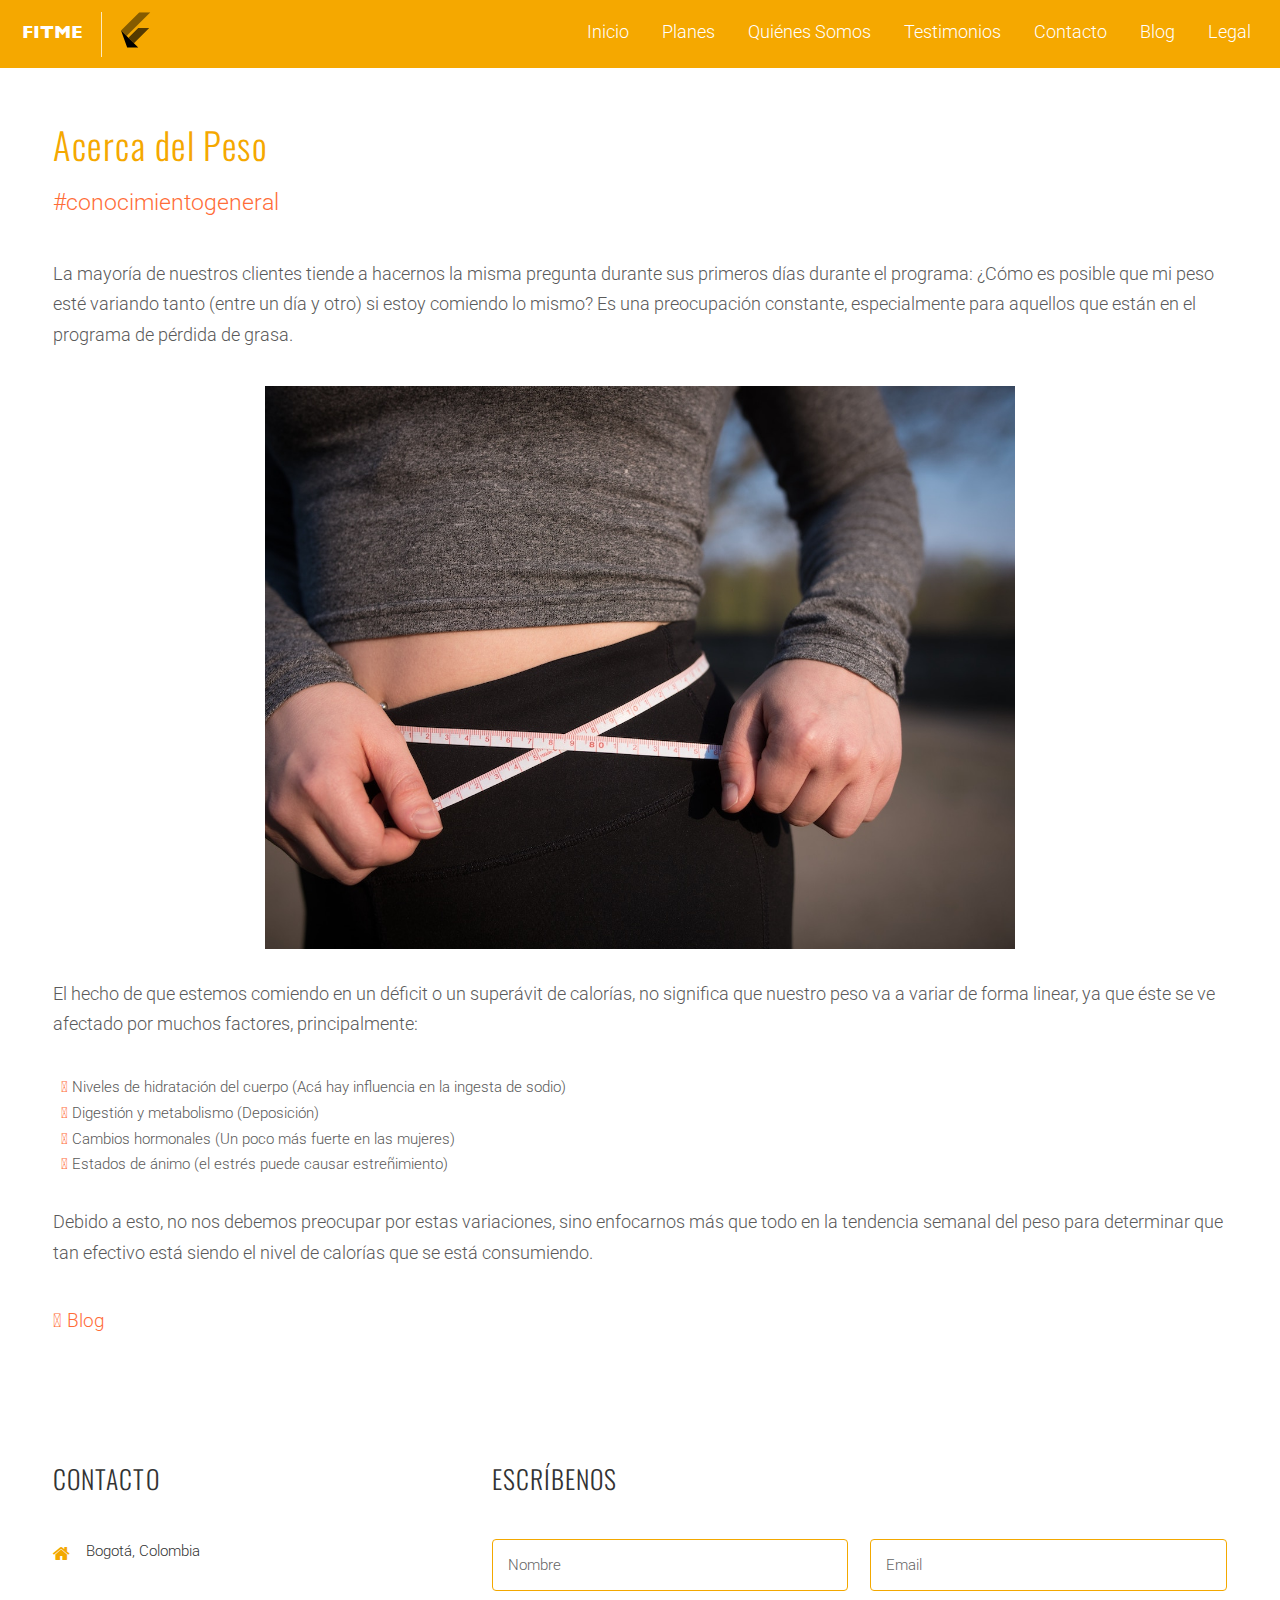
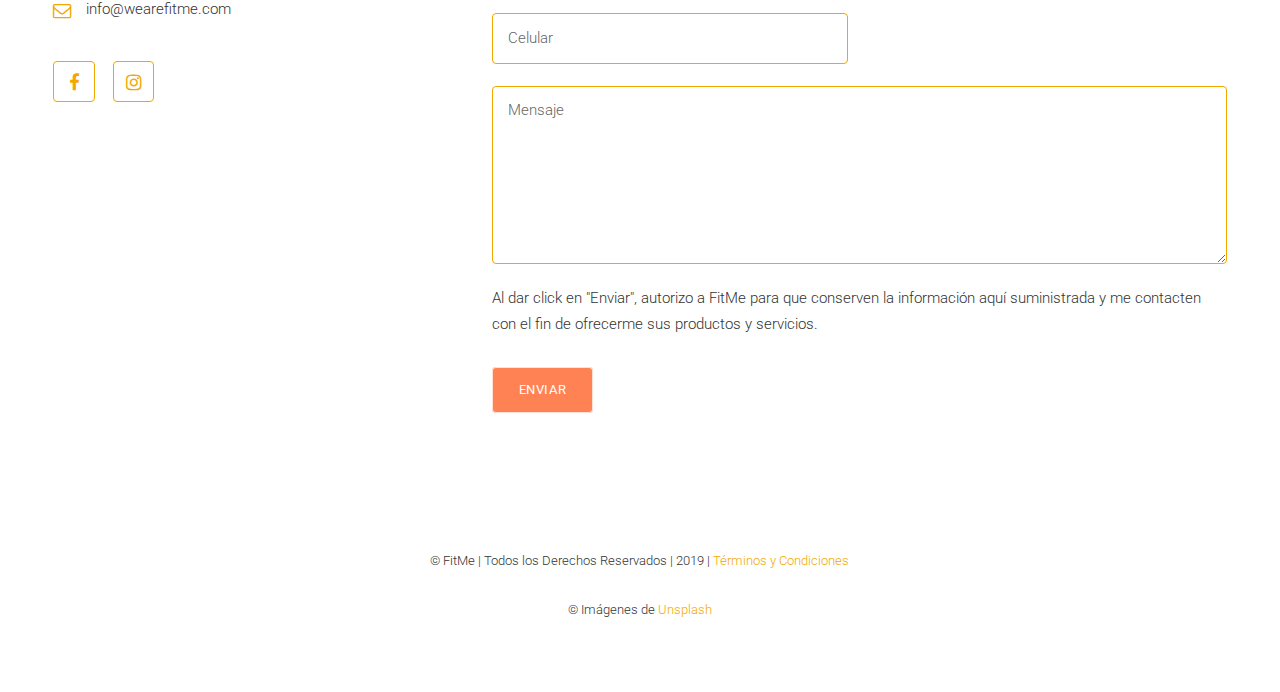
==== commit 9e977732: "Add legals html, content, and links across all site" ====
--- a/acerca-del-peso.html
+++ b/acerca-del-peso.html
@@ -6,6 +6,16 @@
 -->
 <html>
 	<head>
+		<!-- Global site tag (gtag.js) - Google Analytics -->
+		<script async src="https://www.googletagmanager.com/gtag/js?id=UA-139302606-1"></script>
+		<script>
+		  window.dataLayer = window.dataLayer || [];
+		  function gtag(){dataLayer.push(arguments);}
+		  gtag('js', new Date());
+
+		  gtag('config', 'UA-139302606-1');
+		</script>
+
 		<!-- Meta Tags -->
 		<meta charset="utf-8" />
 		<meta name="viewport" content="width=device-width, initial-scale=1, user-scalable=no" />
@@ -58,7 +68,7 @@
 						<li><a href="./index.html#testimonios">Testimonios</a></li>
 						<li><a href="#footer">Contacto</a></li>
 						<li><a href="./blog.html">Blog</a></li>
-						<li><a href="./index.html">Legal</a></li>
+						<li><a href="./legales.html">Legal</a></li>
 					</ul>
 				</nav>
 
@@ -130,8 +140,8 @@
 					</form>
 				</div>
 				<div class="copyright">
-					<p>&copy; FitMe | Todos los Derechos Reservados | 2019</p>
-					<p> &copy; Images from <a href="https://unsplash.com/" target="_blank">Unsplash</a></p>
+					<p>&copy; FitMe | Todos los Derechos Reservados | 2019 | <a href="./legales.html">Términos y Condiciones</a></p>
+					<p> &copy; Imágenes de <a href="https://unsplash.com/" target="_blank">Unsplash</a></p>
 				</div>
 			</div>
 		</footer>
